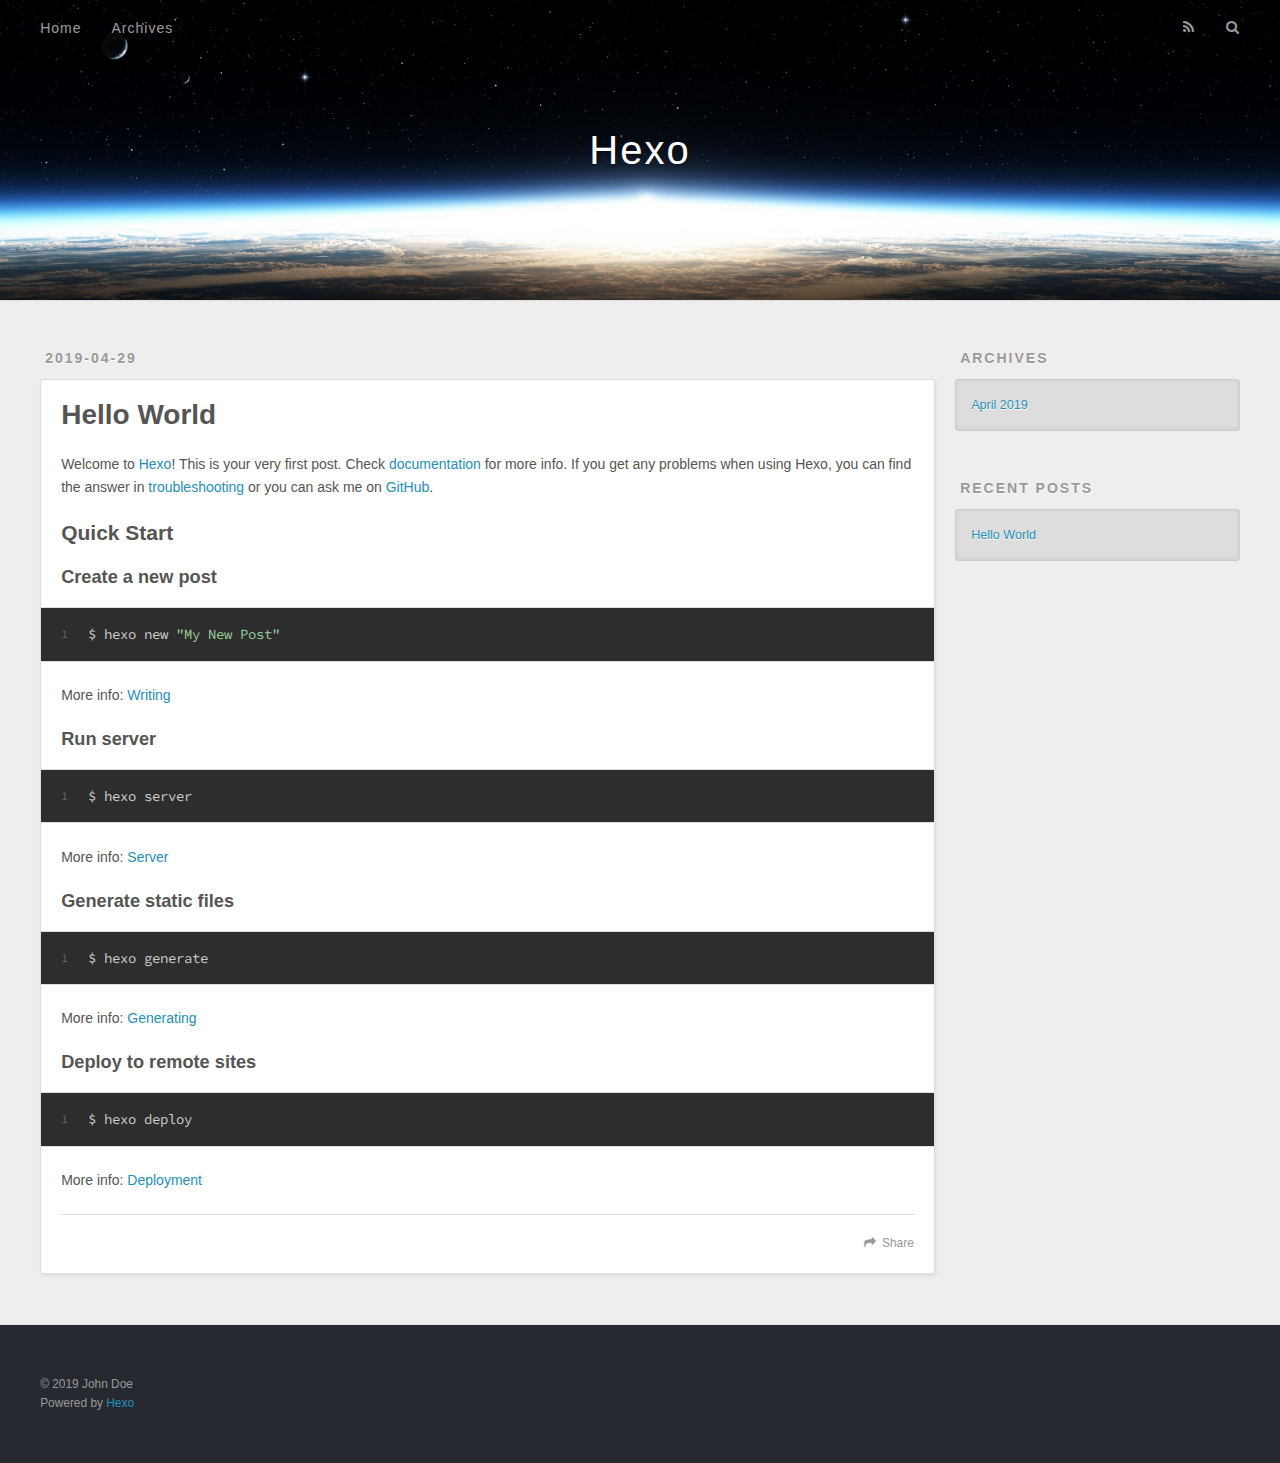
==== index.html @ e4d5f2c5 "Site updated: 2019-04-29 06:24:36" ====
<!DOCTYPE html>
<html>
<head><meta name="generator" content="Hexo 3.8.0">
  <meta charset="utf-8">
  

  
  <title>Hexo</title>
  <meta name="viewport" content="width=device-width, initial-scale=1, maximum-scale=1">
  <meta property="og:type" content="website">
<meta property="og:title" content="Hexo">
<meta property="og:url" content="http://yoursite.com/index.html">
<meta property="og:site_name" content="Hexo">
<meta property="og:locale" content="default">
<meta name="twitter:card" content="summary">
<meta name="twitter:title" content="Hexo">
  
    <link rel="alternate" href="/atom.xml" title="Hexo" type="application/atom+xml">
  
  
    <link rel="icon" href="/favicon.png">
  
  
    <link href="//fonts.googleapis.com/css?family=Source+Code+Pro" rel="stylesheet" type="text/css">
  
  <link rel="stylesheet" href="/css/style.css">
</head>
</html>
<body>
  <div id="container">
    <div id="wrap">
      <header id="header">
  <div id="banner"></div>
  <div id="header-outer" class="outer">
    <div id="header-title" class="inner">
      <h1 id="logo-wrap">
        <a href="/" id="logo">Hexo</a>
      </h1>
      
    </div>
    <div id="header-inner" class="inner">
      <nav id="main-nav">
        <a id="main-nav-toggle" class="nav-icon"></a>
        
          <a class="main-nav-link" href="/">Home</a>
        
          <a class="main-nav-link" href="/archives">Archives</a>
        
      </nav>
      <nav id="sub-nav">
        
          <a id="nav-rss-link" class="nav-icon" href="/atom.xml" title="RSS Feed"></a>
        
        <a id="nav-search-btn" class="nav-icon" title="Search"></a>
      </nav>
      <div id="search-form-wrap">
        <form action="//google.com/search" method="get" accept-charset="UTF-8" class="search-form"><input type="search" name="q" class="search-form-input" placeholder="Search"><button type="submit" class="search-form-submit">&#xF002;</button><input type="hidden" name="sitesearch" value="http://yoursite.com"></form>
      </div>
    </div>
  </div>
</header>
      <div class="outer">
        <section id="main">
  
    <article id="post-hello-world" class="article article-type-post" itemscope itemprop="blogPost">
  <div class="article-meta">
    <a href="/2019/04/29/hello-world/" class="article-date">
  <time datetime="2019-04-29T13:11:48.421Z" itemprop="datePublished">2019-04-29</time>
</a>
    
  </div>
  <div class="article-inner">
    
    
      <header class="article-header">
        
  
    <h1 itemprop="name">
      <a class="article-title" href="/2019/04/29/hello-world/">Hello World</a>
    </h1>
  

      </header>
    
    <div class="article-entry" itemprop="articleBody">
      
        <p>Welcome to <a href="https://hexo.io/" target="_blank" rel="noopener">Hexo</a>! This is your very first post. Check <a href="https://hexo.io/docs/" target="_blank" rel="noopener">documentation</a> for more info. If you get any problems when using Hexo, you can find the answer in <a href="https://hexo.io/docs/troubleshooting.html" target="_blank" rel="noopener">troubleshooting</a> or you can ask me on <a href="https://github.com/hexojs/hexo/issues" target="_blank" rel="noopener">GitHub</a>.</p>
<h2 id="Quick-Start"><a href="#Quick-Start" class="headerlink" title="Quick Start"></a>Quick Start</h2><h3 id="Create-a-new-post"><a href="#Create-a-new-post" class="headerlink" title="Create a new post"></a>Create a new post</h3><figure class="highlight bash"><table><tr><td class="gutter"><pre><span class="line">1</span><br></pre></td><td class="code"><pre><span class="line">$ hexo new <span class="string">"My New Post"</span></span><br></pre></td></tr></table></figure>
<p>More info: <a href="https://hexo.io/docs/writing.html" target="_blank" rel="noopener">Writing</a></p>
<h3 id="Run-server"><a href="#Run-server" class="headerlink" title="Run server"></a>Run server</h3><figure class="highlight bash"><table><tr><td class="gutter"><pre><span class="line">1</span><br></pre></td><td class="code"><pre><span class="line">$ hexo server</span><br></pre></td></tr></table></figure>
<p>More info: <a href="https://hexo.io/docs/server.html" target="_blank" rel="noopener">Server</a></p>
<h3 id="Generate-static-files"><a href="#Generate-static-files" class="headerlink" title="Generate static files"></a>Generate static files</h3><figure class="highlight bash"><table><tr><td class="gutter"><pre><span class="line">1</span><br></pre></td><td class="code"><pre><span class="line">$ hexo generate</span><br></pre></td></tr></table></figure>
<p>More info: <a href="https://hexo.io/docs/generating.html" target="_blank" rel="noopener">Generating</a></p>
<h3 id="Deploy-to-remote-sites"><a href="#Deploy-to-remote-sites" class="headerlink" title="Deploy to remote sites"></a>Deploy to remote sites</h3><figure class="highlight bash"><table><tr><td class="gutter"><pre><span class="line">1</span><br></pre></td><td class="code"><pre><span class="line">$ hexo deploy</span><br></pre></td></tr></table></figure>
<p>More info: <a href="https://hexo.io/docs/deployment.html" target="_blank" rel="noopener">Deployment</a></p>

      
    </div>
    <footer class="article-footer">
      <a data-url="http://yoursite.com/2019/04/29/hello-world/" data-id="cjv2dyvcm0000v7jxuc2cwscm" class="article-share-link">Share</a>
      
      
    </footer>
  </div>
  
</article>


  


</section>
        
          <aside id="sidebar">
  
    

  
    

  
    
  
    
  <div class="widget-wrap">
    <h3 class="widget-title">Archives</h3>
    <div class="widget">
      <ul class="archive-list"><li class="archive-list-item"><a class="archive-list-link" href="/archives/2019/04/">April 2019</a></li></ul>
    </div>
  </div>


  
    
  <div class="widget-wrap">
    <h3 class="widget-title">Recent Posts</h3>
    <div class="widget">
      <ul>
        
          <li>
            <a href="/2019/04/29/hello-world/">Hello World</a>
          </li>
        
      </ul>
    </div>
  </div>

  
</aside>
        
      </div>
      <footer id="footer">
  
  <div class="outer">
    <div id="footer-info" class="inner">
      &copy; 2019 John Doe<br>
      Powered by <a href="http://hexo.io/" target="_blank">Hexo</a>
    </div>
  </div>
</footer>
    </div>
    <nav id="mobile-nav">
  
    <a href="/" class="mobile-nav-link">Home</a>
  
    <a href="/archives" class="mobile-nav-link">Archives</a>
  
</nav>
    

<script src="//ajax.googleapis.com/ajax/libs/jquery/2.0.3/jquery.min.js"></script>


  <link rel="stylesheet" href="/fancybox/jquery.fancybox.css">
  <script src="/fancybox/jquery.fancybox.pack.js"></script>


<script src="/js/script.js"></script>



  </div>
</body>
</html>
---- css/style.css ----
body {
  width: 100%;
}
body:before,
body:after {
  content: "";
  display: table;
}
body:after {
  clear: both;
}
html,
body,
div,
span,
applet,
object,
iframe,
h1,
h2,
h3,
h4,
h5,
h6,
p,
blockquote,
pre,
a,
abbr,
acronym,
address,
big,
cite,
code,
del,
dfn,
em,
img,
ins,
kbd,
q,
s,
samp,
small,
strike,
strong,
sub,
sup,
tt,
var,
dl,
dt,
dd,
ol,
ul,
li,
fieldset,
form,
label,
legend,
table,
caption,
tbody,
tfoot,
thead,
tr,
th,
td {
  margin: 0;
  padding: 0;
  border: 0;
  outline: 0;
  font-weight: inherit;
  font-style: inherit;
  font-family: inherit;
  font-size: 100%;
  vertical-align: baseline;
}
body {
  line-height: 1;
  color: #000;
  background: #fff;
}
ol,
ul {
  list-style: none;
}
table {
  border-collapse: separate;
  border-spacing: 0;
  vertical-align: middle;
}
caption,
th,
td {
  text-align: left;
  font-weight: normal;
  vertical-align: middle;
}
a img {
  border: none;
}
input,
button {
  margin: 0;
  padding: 0;
}
input::-moz-focus-inner,
button::-moz-focus-inner {
  border: 0;
  padding: 0;
}
@font-face {
  font-family: FontAwesome;
  font-style: normal;
  font-weight: normal;
  src: url("fonts/fontawesome-webfont.eot?v=#4.0.3");
  src: url("fonts/fontawesome-webfont.eot?#iefix&v=#4.0.3") format("embedded-opentype"), url("fonts/fontawesome-webfont.woff?v=#4.0.3") format("woff"), url("fonts/fontawesome-webfont.ttf?v=#4.0.3") format("truetype"), url("fonts/fontawesome-webfont.svg#fontawesomeregular?v=#4.0.3") format("svg");
}
html,
body,
#container {
  height: 100%;
}
body {
  background: #eee;
  font: 14px -apple-system, BlinkMacSystemFont, "Segoe UI", "Roboto", "Oxygen", "Ubuntu", "Cantarell", "Fira Sans", "Droid Sans", "Helvetica Neue", sans-serif;
  -webkit-text-size-adjust: 100%;
}
.outer {
  max-width: 1220px;
  margin: 0 auto;
  padding: 0 20px;
}
.outer:before,
.outer:after {
  content: "";
  display: table;
}
.outer:after {
  clear: both;
}
.inner {
  display: inline;
  float: left;
  width: 98.33333333333333%;
  margin: 0 0.833333333333333%;
}
.left,
.alignleft {
  float: left;
}
.right,
.alignright {
  float: right;
}
.clear {
  clear: both;
}
#container {
  position: relative;
}
.mobile-nav-on {
  overflow: hidden;
}
#wrap {
  height: 100%;
  width: 100%;
  position: absolute;
  top: 0;
  left: 0;
  -webkit-transition: 0.2s ease-out;
  -moz-transition: 0.2s ease-out;
  -ms-transition: 0.2s ease-out;
  transition: 0.2s ease-out;
  z-index: 1;
  background: #eee;
}
.mobile-nav-on #wrap {
  left: 280px;
}
@media screen and (min-width: 768px) {
  #main {
    display: inline;
    float: left;
    width: 73.33333333333333%;
    margin: 0 0.833333333333333%;
  }
}
.article-date,
.article-category-link,
.archive-year,
.widget-title {
  text-decoration: none;
  text-transform: uppercase;
  letter-spacing: 2px;
  color: #999;
  margin-bottom: 1em;
  margin-left: 5px;
  line-height: 1em;
  text-shadow: 0 1px #fff;
  font-weight: bold;
}
.article-inner,
.archive-article-inner {
  background: #fff;
  -webkit-box-shadow: 1px 2px 3px #ddd;
  box-shadow: 1px 2px 3px #ddd;
  border: 1px solid #ddd;
  border-radius: 3px;
}
.article-entry h1,
.widget h1 {
  font-size: 2em;
}
.article-entry h2,
.widget h2 {
  font-size: 1.5em;
}
.article-entry h3,
.widget h3 {
  font-size: 1.3em;
}
.article-entry h4,
.widget h4 {
  font-size: 1.2em;
}
.article-entry h5,
.widget h5 {
  font-size: 1em;
}
.article-entry h6,
.widget h6 {
  font-size: 1em;
  color: #999;
}
.article-entry hr,
.widget hr {
  border: 1px dashed #ddd;
}
.article-entry strong,
.widget strong {
  font-weight: bold;
}
.article-entry em,
.widget em,
.article-entry cite,
.widget cite {
  font-style: italic;
}
.article-entry sup,
.widget sup,
.article-entry sub,
.widget sub {
  font-size: 0.75em;
  line-height: 0;
  position: relative;
  vertical-align: baseline;
}
.article-entry sup,
.widget sup {
  top: -0.5em;
}
.article-entry sub,
.widget sub {
  bottom: -0.2em;
}
.article-entry small,
.widget small {
  font-size: 0.85em;
}
.article-entry acronym,
.widget acronym,
.article-entry abbr,
.widget abbr {
  border-bottom: 1px dotted;
}
.article-entry ul,
.widget ul,
.article-entry ol,
.widget ol,
.article-entry dl,
.widget dl {
  margin: 0 20px;
  line-height: 1.6em;
}
.article-entry ul ul,
.widget ul ul,
.article-entry ol ul,
.widget ol ul,
.article-entry ul ol,
.widget ul ol,
.article-entry ol ol,
.widget ol ol {
  margin-top: 0;
  margin-bottom: 0;
}
.article-entry ul,
.widget ul {
  list-style: disc;
}
.article-entry ol,
.widget ol {
  list-style: decimal;
}
.article-entry dt,
.widget dt {
  font-weight: bold;
}
#header {
  height: 300px;
  position: relative;
  border-bottom: 1px solid #ddd;
}
#header:before,
#header:after {
  content: "";
  position: absolute;
  left: 0;
  right: 0;
  height: 40px;
}
#header:before {
  top: 0;
  background: -webkit-linear-gradient(rgba(0,0,0,0.2), transparent);
  background: -moz-linear-gradient(rgba(0,0,0,0.2), transparent);
  background: -ms-linear-gradient(rgba(0,0,0,0.2), transparent);
  background: linear-gradient(rgba(0,0,0,0.2), transparent);
}
#header:after {
  bottom: 0;
  background: -webkit-linear-gradient(transparent, rgba(0,0,0,0.2));
  background: -moz-linear-gradient(transparent, rgba(0,0,0,0.2));
  background: -ms-linear-gradient(transparent, rgba(0,0,0,0.2));
  background: linear-gradient(transparent, rgba(0,0,0,0.2));
}
#header-outer {
  height: 100%;
  position: relative;
}
#header-inner {
  position: relative;
  overflow: hidden;
}
#banner {
  position: absolute;
  top: 0;
  left: 0;
  width: 100%;
  height: 100%;
  background: url("images/banner.jpg") center #000;
  -webkit-background-size: cover;
  -moz-background-size: cover;
  background-size: cover;
  z-index: -1;
}
#header-title {
  text-align: center;
  height: 40px;
  position: absolute;
  top: 50%;
  left: 0;
  margin-top: -20px;
}
#logo,
#subtitle {
  text-decoration: none;
  color: #fff;
  font-weight: 300;
  text-shadow: 0 1px 4px rgba(0,0,0,0.3);
}
#logo {
  font-size: 40px;
  line-height: 40px;
  letter-spacing: 2px;
}
#subtitle {
  font-size: 16px;
  line-height: 16px;
  letter-spacing: 1px;
}
#subtitle-wrap {
  margin-top: 16px;
}
#main-nav {
  float: left;
  margin-left: -15px;
}
.nav-icon,
.main-nav-link {
  float: left;
  color: #fff;
  opacity: 0.6;
  text-decoration: none;
  text-shadow: 0 1px rgba(0,0,0,0.2);
  -webkit-transition: opacity 0.2s;
  -moz-transition: opacity 0.2s;
  -ms-transition: opacity 0.2s;
  transition: opacity 0.2s;
  display: block;
  padding: 20px 15px;
}
.nav-icon:hover,
.main-nav-link:hover {
  opacity: 1;
}
.nav-icon {
  font-family: FontAwesome;
  text-align: center;
  font-size: 14px;
  width: 14px;
  height: 14px;
  padding: 20px 15px;
  position: relative;
  cursor: pointer;
}
.main-nav-link {
  font-weight: 300;
  letter-spacing: 1px;
}
@media screen and (max-width: 479px) {
  .main-nav-link {
    display: none;
  }
}
#main-nav-toggle {
  display: none;
}
#main-nav-toggle:before {
  content: "\f0c9";
}
@media screen and (max-width: 479px) {
  #main-nav-toggle {
    display: block;
  }
}
#sub-nav {
  float: right;
  margin-right: -15px;
}
#nav-rss-link:before {
  content: "\f09e";
}
#nav-search-btn:before {
  content: "\f002";
}
#search-form-wrap {
  position: absolute;
  top: 15px;
  width: 150px;
  height: 30px;
  right: -150px;
  opacity: 0;
  -webkit-transition: 0.2s ease-out;
  -moz-transition: 0.2s ease-out;
  -ms-transition: 0.2s ease-out;
  transition: 0.2s ease-out;
}
#search-form-wrap.on {
  opacity: 1;
  right: 0;
}
@media screen and (max-width: 479px) {
  #search-form-wrap {
    width: 100%;
    right: -100%;
  }
}
.search-form {
  position: absolute;
  top: 0;
  left: 0;
  right: 0;
  background: #fff;
  padding: 5px 15px;
  border-radius: 15px;
  -webkit-box-shadow: 0 0 10px rgba(0,0,0,0.3);
  box-shadow: 0 0 10px rgba(0,0,0,0.3);
}
.search-form-input {
  border: none;
  background: none;
  color: #555;
  width: 100%;
  font: 13px -apple-system, BlinkMacSystemFont, "Segoe UI", "Roboto", "Oxygen", "Ubuntu", "Cantarell", "Fira Sans", "Droid Sans", "Helvetica Neue", sans-serif;
  outline: none;
}
.search-form-input::-webkit-search-results-decoration,
.search-form-input::-webkit-search-cancel-button {
  -webkit-appearance: none;
}
.search-form-submit {
  position: absolute;
  top: 50%;
  right: 10px;
  margin-top: -7px;
  font: 13px FontAwesome;
  border: none;
  background: none;
  color: #bbb;
  cursor: pointer;
}
.search-form-submit:hover,
.search-form-submit:focus {
  color: #777;
}
.article {
  margin: 50px 0;
}
.article-inner {
  overflow: hidden;
}
.article-meta:before,
.article-meta:after {
  content: "";
  display: table;
}
.article-meta:after {
  clear: both;
}
.article-date {
  float: left;
}
.article-category {
  float: left;
  line-height: 1em;
  color: #ccc;
  text-shadow: 0 1px #fff;
  margin-left: 8px;
}
.article-category:before {
  content: "\2022";
}
.article-category-link {
  margin: 0 12px 1em;
}
.article-header {
  padding: 20px 20px 0;
}
.article-title {
  text-decoration: none;
  font-size: 2em;
  font-weight: bold;
  color: #555;
  line-height: 1.1em;
  -webkit-transition: color 0.2s;
  -moz-transition: color 0.2s;
  -ms-transition: color 0.2s;
  transition: color 0.2s;
}
a.article-title:hover {
  color: #258fb8;
}
.article-entry {
  color: #555;
  padding: 0 20px;
}
.article-entry:before,
.article-entry:after {
  content: "";
  display: table;
}
.article-entry:after {
  clear: both;
}
.article-entry p,
.article-entry table {
  line-height: 1.6em;
  margin: 1.6em 0;
}
.article-entry h1,
.article-entry h2,
.article-entry h3,
.article-entry h4,
.article-entry h5,
.article-entry h6 {
  font-weight: bold;
}
.article-entry h1,
.article-entry h2,
.article-entry h3,
.article-entry h4,
.article-entry h5,
.article-entry h6 {
  line-height: 1.1em;
  margin: 1.1em 0;
}
.article-entry a {
  color: #258fb8;
  text-decoration: none;
}
.article-entry a:hover {
  text-decoration: underline;
}
.article-entry ul,
.article-entry ol,
.article-entry dl {
  margin-top: 1.6em;
  margin-bottom: 1.6em;
}
.article-entry img,
.article-entry video {
  max-width: 100%;
  height: auto;
  display: block;
  margin: auto;
}
.article-entry iframe {
  border: none;
}
.article-entry table {
  width: 100%;
  border-collapse: collapse;
  border-spacing: 0;
}
.article-entry th {
  font-weight: bold;
  border-bottom: 3px solid #ddd;
  padding-bottom: 0.5em;
}
.article-entry td {
  border-bottom: 1px solid #ddd;
  padding: 10px 0;
}
.article-entry blockquote {
  font-family: Georgia, "Times New Roman", serif;
  font-size: 1.4em;
  margin: 1.6em 20px;
  text-align: center;
}
.article-entry blockquote footer {
  font-size: 14px;
  margin: 1.6em 0;
  font-family: -apple-system, BlinkMacSystemFont, "Segoe UI", "Roboto", "Oxygen", "Ubuntu", "Cantarell", "Fira Sans", "Droid Sans", "Helvetica Neue", sans-serif;
}
.article-entry blockquote footer cite:before {
  content: "—";
  padding: 0 0.5em;
}
.article-entry .pullquote {
  text-align: left;
  width: 45%;
  margin: 0;
}
.article-entry .pullquote.left {
  margin-left: 0.5em;
  margin-right: 1em;
}
.article-entry .pullquote.right {
  margin-right: 0.5em;
  margin-left: 1em;
}
.article-entry .caption {
  color: #999;
  display: block;
  font-size: 0.9em;
  margin-top: 0.5em;
  position: relative;
  text-align: center;
}
.article-entry .video-container {
  position: relative;
  padding-top: 56.25%;
  height: 0;
  overflow: hidden;
}
.article-entry .video-container iframe,
.article-entry .video-container object,
.article-entry .video-container embed {
  position: absolute;
  top: 0;
  left: 0;
  width: 100%;
  height: 100%;
  margin-top: 0;
}
.article-more-link a {
  display: inline-block;
  line-height: 1em;
  padding: 6px 15px;
  border-radius: 15px;
  background: #eee;
  color: #999;
  text-shadow: 0 1px #fff;
  text-decoration: none;
}
.article-more-link a:hover {
  background: #258fb8;
  color: #fff;
  text-decoration: none;
  text-shadow: 0 1px #1e7293;
}
.article-footer {
  font-size: 0.85em;
  line-height: 1.6em;
  border-top: 1px solid #ddd;
  padding-top: 1.6em;
  margin: 0 20px 20px;
}
.article-footer:before,
.article-footer:after {
  content: "";
  display: table;
}
.article-footer:after {
  clear: both;
}
.article-footer a {
  color: #999;
  text-decoration: none;
}
.article-footer a:hover {
  color: #555;
}
.article-tag-list-item {
  float: left;
  margin-right: 10px;
}
.article-tag-list-link:before {
  content: "#";
}
.article-comment-link {
  float: right;
}
.article-comment-link:before {
  content: "\f075";
  font-family: FontAwesome;
  padding-right: 8px;
}
.article-share-link {
  cursor: pointer;
  float: right;
  margin-left: 20px;
}
.article-share-link:before {
  content: "\f064";
  font-family: FontAwesome;
  padding-right: 6px;
}
#article-nav {
  position: relative;
}
#article-nav:before,
#article-nav:after {
  content: "";
  display: table;
}
#article-nav:after {
  clear: both;
}
@media screen and (min-width: 768px) {
  #article-nav {
    margin: 50px 0;
  }
  #article-nav:before {
    width: 8px;
    height: 8px;
    position: absolute;
    top: 50%;
    left: 50%;
    margin-top: -4px;
    margin-left: -4px;
    content: "";
    border-radius: 50%;
    background: #ddd;
    -webkit-box-shadow: 0 1px 2px #fff;
    box-shadow: 0 1px 2px #fff;
  }
}
.article-nav-link-wrap {
  text-decoration: none;
  text-shadow: 0 1px #fff;
  color: #999;
  -webkit-box-sizing: border-box;
  -moz-box-sizing: border-box;
  box-sizing: border-box;
  margin-top: 50px;
  text-align: center;
  display: block;
}
.article-nav-link-wrap:hover {
  color: #555;
}
@media screen and (min-width: 768px) {
  .article-nav-link-wrap {
    width: 50%;
    margin-top: 0;
  }
}
@media screen and (min-width: 768px) {
  #article-nav-newer {
    float: left;
    text-align: right;
    padding-right: 20px;
  }
}
@media screen and (min-width: 768px) {
  #article-nav-older {
    float: right;
    text-align: left;
    padding-left: 20px;
  }
}
.article-nav-caption {
  text-transform: uppercase;
  letter-spacing: 2px;
  color: #ddd;
  line-height: 1em;
  font-weight: bold;
}
#article-nav-newer .article-nav-caption {
  margin-right: -2px;
}
.article-nav-title {
  font-size: 0.85em;
  line-height: 1.6em;
  margin-top: 0.5em;
}
.article-share-box {
  position: absolute;
  display: none;
  background: #fff;
  -webkit-box-shadow: 1px 2px 10px rgba(0,0,0,0.2);
  box-shadow: 1px 2px 10px rgba(0,0,0,0.2);
  border-radius: 3px;
  margin-left: -145px;
  overflow: hidden;
  z-index: 1;
}
.article-share-box.on {
  display: block;
}
.article-share-input {
  width: 100%;
  background: none;
  -webkit-box-sizing: border-box;
  -moz-box-sizing: border-box;
  box-sizing: border-box;
  font: 14px -apple-system, BlinkMacSystemFont, "Segoe UI", "Roboto", "Oxygen", "Ubuntu", "Cantarell", "Fira Sans", "Droid Sans", "Helvetica Neue", sans-serif;
  padding: 0 15px;
  color: #555;
  outline: none;
  border: 1px solid #ddd;
  border-radius: 3px 3px 0 0;
  height: 36px;
  line-height: 36px;
}
.article-share-links {
  background: #eee;
}
.article-share-links:before,
.article-share-links:after {
  content: "";
  display: table;
}
.article-share-links:after {
  clear: both;
}
.article-share-twitter,
.article-share-facebook,
.article-share-pinterest,
.article-share-google {
  width: 50px;
  height: 36px;
  display: block;
  float: left;
  position: relative;
  color: #999;
  text-shadow: 0 1px #fff;
}
.article-share-twitter:before,
.article-share-facebook:before,
.article-share-pinterest:before,
.article-share-google:before {
  font-size: 20px;
  font-family: FontAwesome;
  width: 20px;
  height: 20px;
  position: absolute;
  top: 50%;
  left: 50%;
  margin-top: -10px;
  margin-left: -10px;
  text-align: center;
}
.article-share-twitter:hover,
.article-share-facebook:hover,
.article-share-pinterest:hover,
.article-share-google:hover {
  color: #fff;
}
.article-share-twitter:before {
  content: "\f099";
}
.article-share-twitter:hover {
  background: #00aced;
  text-shadow: 0 1px #008abe;
}
.article-share-facebook:before {
  content: "\f09a";
}
.article-share-facebook:hover {
  background: #3b5998;
  text-shadow: 0 1px #2f477a;
}
.article-share-pinterest:before {
  content: "\f0d2";
}
.article-share-pinterest:hover {
  background: #cb2027;
  text-shadow: 0 1px #a21a1f;
}
.article-share-google:before {
  content: "\f0d5";
}
.article-share-google:hover {
  background: #dd4b39;
  text-shadow: 0 1px #be3221;
}
.article-gallery {
  background: #000;
  position: relative;
}
.article-gallery-photos {
  position: relative;
  overflow: hidden;
}
.article-gallery-img {
  display: none;
  max-width: 100%;
}
.article-gallery-img:first-child {
  display: block;
}
.article-gallery-img.loaded {
  position: absolute;
  display: block;
}
.article-gallery-img img {
  display: block;
  max-width: 100%;
  margin: 0 auto;
}
#comments {
  background: #fff;
  -webkit-box-shadow: 1px 2px 3px #ddd;
  box-shadow: 1px 2px 3px #ddd;
  padding: 20px;
  border: 1px solid #ddd;
  border-radius: 3px;
  margin: 50px 0;
}
#comments a {
  color: #258fb8;
}
.archives-wrap {
  margin: 50px 0;
}
.archives:before,
.archives:after {
  content: "";
  display: table;
}
.archives:after {
  clear: both;
}
.archive-year-wrap {
  margin-bottom: 1em;
}
.archives {
  -webkit-column-gap: 10px;
  -moz-column-gap: 10px;
  column-gap: 10px;
}
@media screen and (min-width: 480px) and (max-width: 767px) {
  .archives {
    -webkit-column-count: 2;
    -moz-column-count: 2;
    column-count: 2;
  }
}
@media screen and (min-width: 768px) {
  .archives {
    -webkit-column-count: 3;
    -moz-column-count: 3;
    column-count: 3;
  }
}
.archive-article {
  -webkit-column-break-inside: avoid;
  page-break-inside: avoid;
  overflow: hidden;
  break-inside: avoid-column;
}
.archive-article-inner {
  padding: 10px;
  margin-bottom: 15px;
}
.archive-article-title {
  text-decoration: none;
  font-weight: bold;
  color: #555;
  -webkit-transition: color 0.2s;
  -moz-transition: color 0.2s;
  -ms-transition: color 0.2s;
  transition: color 0.2s;
  line-height: 1.6em;
}
.archive-article-title:hover {
  color: #258fb8;
}
.archive-article-footer {
  margin-top: 1em;
}
.archive-article-date {
  color: #999;
  text-decoration: none;
  font-size: 0.85em;
  line-height: 1em;
  margin-bottom: 0.5em;
  display: block;
}
#page-nav {
  margin: 50px auto;
  background: #fff;
  -webkit-box-shadow: 1px 2px 3px #ddd;
  box-shadow: 1px 2px 3px #ddd;
  border: 1px solid #ddd;
  border-radius: 3px;
  text-align: center;
  color: #999;
  overflow: hidden;
}
#page-nav:before,
#page-nav:after {
  content: "";
  display: table;
}
#page-nav:after {
  clear: both;
}
#page-nav a,
#page-nav span {
  padding: 10px 20px;
  line-height: 1;
  height: 2ex;
}
#page-nav a {
  color: #999;
  text-decoration: none;
}
#page-nav a:hover {
  background: #999;
  color: #fff;
}
#page-nav .prev {
  float: left;
}
#page-nav .next {
  float: right;
}
#page-nav .page-number {
  display: inline-block;
}
@media screen and (max-width: 479px) {
  #page-nav .page-number {
    display: none;
  }
}
#page-nav .current {
  color: #555;
  font-weight: bold;
}
#page-nav .space {
  color: #ddd;
}
#footer {
  background: #262a30;
  padding: 50px 0;
  border-top: 1px solid #ddd;
  color: #999;
}
#footer a {
  color: #258fb8;
  text-decoration: none;
}
#footer a:hover {
  text-decoration: underline;
}
#footer-info {
  line-height: 1.6em;
  font-size: 0.85em;
}
.article-entry pre,
.article-entry .highlight {
  background: #2d2d2d;
  margin: 0 -20px;
  padding: 15px 20px;
  border-style: solid;
  border-color: #ddd;
  border-width: 1px 0;
  overflow: auto;
  color: #ccc;
  line-height: 22.400000000000002px;
}
.article-entry .highlight .gutter pre,
.article-entry .gist .gist-file .gist-data .line-numbers {
  color: #666;
  font-size: 0.85em;
}
.article-entry pre,
.article-entry code {
  font-family: "Source Code Pro", Consolas, Monaco, Menlo, Consolas, monospace;
}
.article-entry code {
  background: #eee;
  text-shadow: 0 1px #fff;
  padding: 0 0.3em;
}
.article-entry pre code {
  background: none;
  text-shadow: none;
  padding: 0;
}
.article-entry .highlight pre {
  border: none;
  margin: 0;
  padding: 0;
}
.article-entry .highlight table {
  margin: 0;
  width: auto;
}
.article-entry .highlight td {
  border: none;
  padding: 0;
}
.article-entry .highlight figcaption {
  font-size: 0.85em;
  color: #999;
  line-height: 1em;
  margin-bottom: 1em;
}
.article-entry .highlight figcaption:before,
.article-entry .highlight figcaption:after {
  content: "";
  display: table;
}
.article-entry .highlight figcaption:after {
  clear: both;
}
.article-entry .highlight figcaption a {
  float: right;
}
.article-entry .highlight .gutter pre {
  text-align: right;
  padding-right: 20px;
}
.article-entry .highlight .line {
  height: 22.400000000000002px;
}
.article-entry .highlight .line.marked {
  background: #515151;
}
.article-entry .gist {
  margin: 0 -20px;
  border-style: solid;
  border-color: #ddd;
  border-width: 1px 0;
  background: #2d2d2d;
  padding: 15px 20px 15px 0;
}
.article-entry .gist .gist-file {
  border: none;
  font-family: "Source Code Pro", Consolas, Monaco, Menlo, Consolas, monospace;
  margin: 0;
}
.article-entry .gist .gist-file .gist-data {
  background: none;
  border: none;
}
.article-entry .gist .gist-file .gist-data .line-numbers {
  background: none;
  border: none;
  padding: 0 20px 0 0;
}
.article-entry .gist .gist-file .gist-data .line-data {
  padding: 0 !important;
}
.article-entry .gist .gist-file .highlight {
  margin: 0;
  padding: 0;
  border: none;
}
.article-entry .gist .gist-file .gist-meta {
  background: #2d2d2d;
  color: #999;
  font: 0.85em -apple-system, BlinkMacSystemFont, "Segoe UI", "Roboto", "Oxygen", "Ubuntu", "Cantarell", "Fira Sans", "Droid Sans", "Helvetica Neue", sans-serif;
  text-shadow: 0 0;
  padding: 0;
  margin-top: 1em;
  margin-left: 20px;
}
.article-entry .gist .gist-file .gist-meta a {
  color: #258fb8;
  font-weight: normal;
}
.article-entry .gist .gist-file .gist-meta a:hover {
  text-decoration: underline;
}
pre .comment,
pre .title {
  color: #999;
}
pre .variable,
pre .attribute,
pre .tag,
pre .regexp,
pre .ruby .constant,
pre .xml .tag .title,
pre .xml .pi,
pre .xml .doctype,
pre .html .doctype,
pre .css .id,
pre .css .class,
pre .css .pseudo {
  color: #f2777a;
}
pre .number,
pre .preprocessor,
pre .built_in,
pre .literal,
pre .params,
pre .constant {
  color: #f99157;
}
pre .class,
pre .ruby .class .title,
pre .css .rules .attribute {
  color: #9c9;
}
pre .string,
pre .value,
pre .inheritance,
pre .header,
pre .ruby .symbol,
pre .xml .cdata {
  color: #9c9;
}
pre .css .hexcolor {
  color: #6cc;
}
pre .function,
pre .python .decorator,
pre .python .title,
pre .ruby .function .title,
pre .ruby .title .keyword,
pre .perl .sub,
pre .javascript .title,
pre .coffeescript .title {
  color: #69c;
}
pre .keyword,
pre .javascript .function {
  color: #c9c;
}
@media screen and (max-width: 479px) {
  #mobile-nav {
    position: absolute;
    top: 0;
    left: 0;
    width: 280px;
    height: 100%;
    background: #191919;
    border-right: 1px solid #fff;
  }
}
@media screen and (max-width: 479px) {
  .mobile-nav-link {
    display: block;
    color: #999;
    text-decoration: none;
    padding: 15px 20px;
    font-weight: bold;
  }
  .mobile-nav-link:hover {
    color: #fff;
  }
}
@media screen and (min-width: 768px) {
  #sidebar {
    display: inline;
    float: left;
    width: 23.333333333333332%;
    margin: 0 0.833333333333333%;
  }
}
.widget-wrap {
  margin: 50px 0;
}
.widget {
  color: #777;
  text-shadow: 0 1px #fff;
  background: #ddd;
  -webkit-box-shadow: 0 -1px 4px #ccc inset;
  box-shadow: 0 -1px 4px #ccc inset;
  border: 1px solid #ccc;
  padding: 15px;
  border-radius: 3px;
}
.widget a {
  color: #258fb8;
  text-decoration: none;
}
.widget a:hover {
  text-decoration: underline;
}
.widget ul ul,
.widget ol ul,
.widget dl ul,
.widget ul ol,
.widget ol ol,
.widget dl ol,
.widget ul dl,
.widget ol dl,
.widget dl dl {
  margin-left: 15px;
  list-style: disc;
}
.widget {
  line-height: 1.6em;
  word-wrap: break-word;
  font-size: 0.9em;
}
.widget ul,
.widget ol {
  list-style: none;
  margin: 0;
}
.widget ul ul,
.widget ol ul,
.widget ul ol,
.widget ol ol {
  margin: 0 20px;
}
.widget ul ul,
.widget ol ul {
  list-style: disc;
}
.widget ul ol,
.widget ol ol {
  list-style: decimal;
}
.category-list-count,
.tag-list-count,
.archive-list-count {
  padding-left: 5px;
  color: #999;
  font-size: 0.85em;
}
.category-list-count:before,
.tag-list-count:before,
.archive-list-count:before {
  content: "(";
}
.category-list-count:after,
.tag-list-count:after,
.archive-list-count:after {
  content: ")";
}
.tagcloud a {
  margin-right: 5px;
  display: inline-block;
}
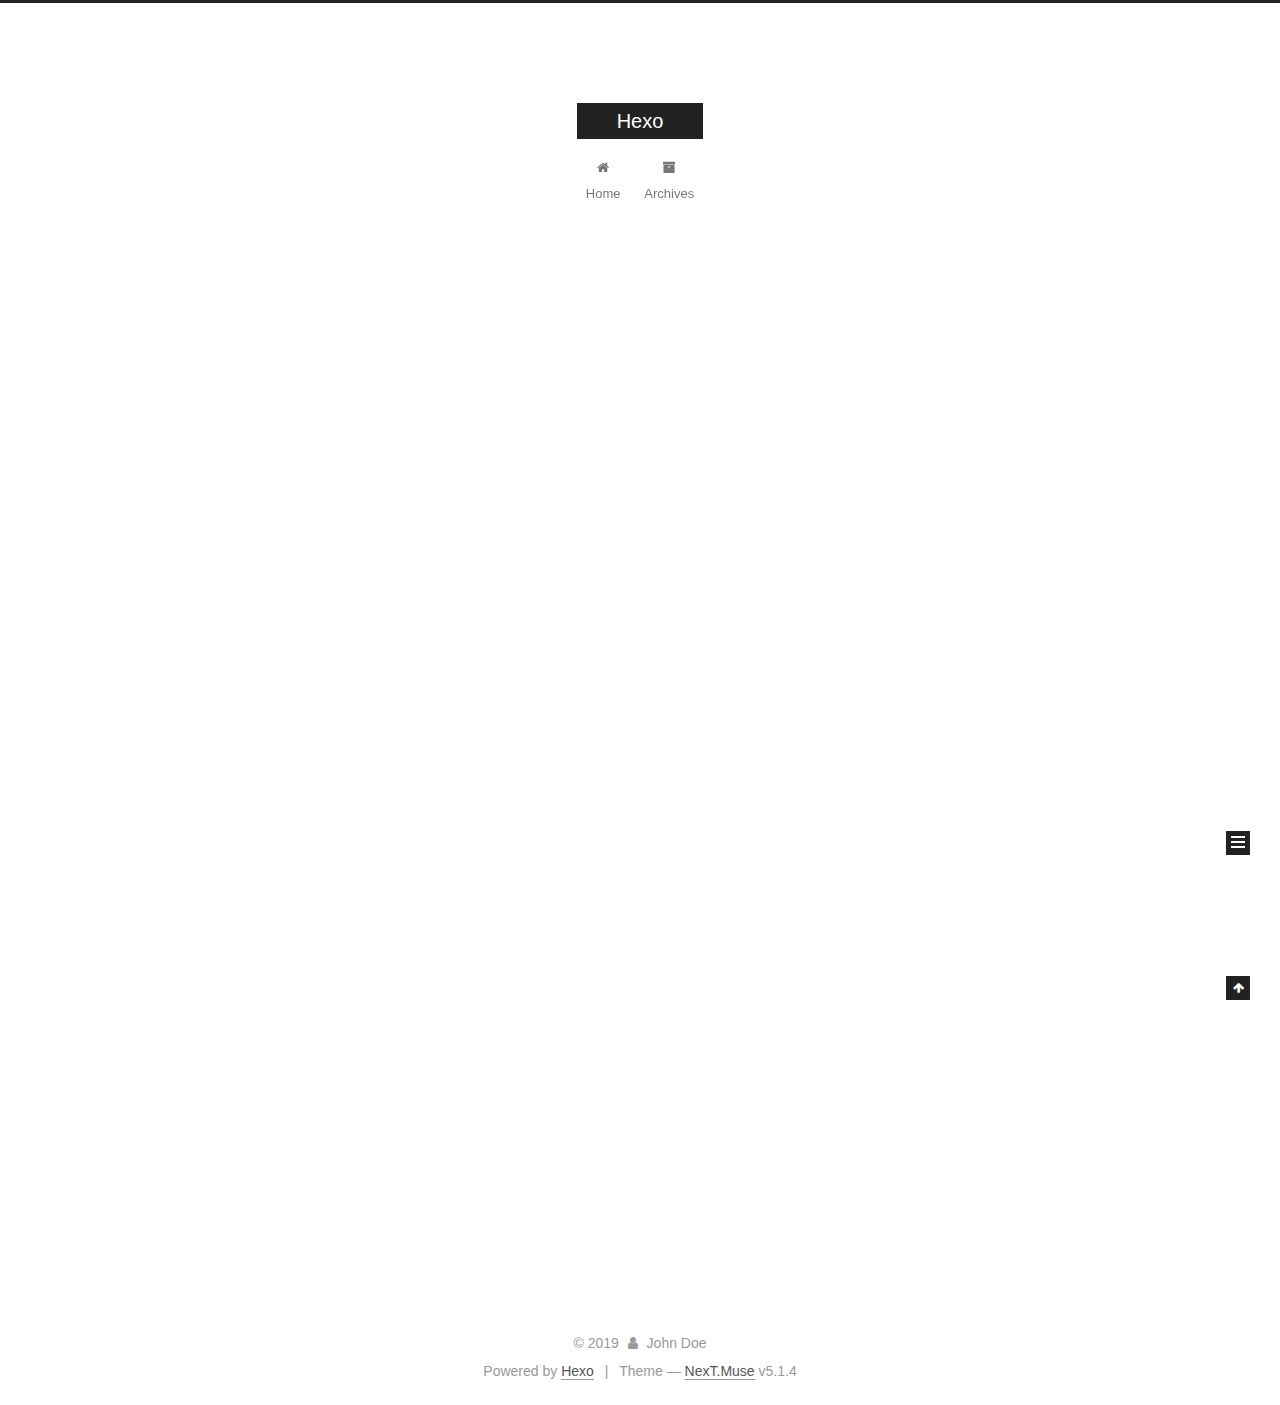
==== commit ae1ec14a: "Site updated: 2019-04-29 06:38:54" ====
--- a/index.html
+++ b/index.html
@@ -1,90 +1,306 @@
 <!DOCTYPE html>
-<html>
+
+
+
+  
+
+
+<html class="theme-next muse use-motion" lang>
 <head><meta name="generator" content="Hexo 3.8.0">
-  <meta charset="utf-8">
-  
-
-  
-  <title>Hexo</title>
-  <meta name="viewport" content="width=device-width, initial-scale=1, maximum-scale=1">
-  <meta property="og:type" content="website">
+  <meta charset="UTF-8">
+<meta http-equiv="X-UA-Compatible" content="IE=edge">
+<meta name="viewport" content="width=device-width, initial-scale=1, maximum-scale=1">
+<meta name="theme-color" content="#222">
+
+
+
+
+
+
+
+
+
+<meta http-equiv="Cache-Control" content="no-transform">
+<meta http-equiv="Cache-Control" content="no-siteapp">
+
+
+
+
+
+
+
+
+
+
+
+
+
+
+
+
+  
+  
+  <link href="/lib/fancybox/source/jquery.fancybox.css?v=2.1.5" rel="stylesheet" type="text/css">
+
+
+
+
+
+
+
+<link href="/lib/font-awesome/css/font-awesome.min.css?v=4.6.2" rel="stylesheet" type="text/css">
+
+<link href="/css/main.css?v=5.1.4" rel="stylesheet" type="text/css">
+
+
+  <link rel="apple-touch-icon" sizes="180x180" href="/images/apple-touch-icon-next.png?v=5.1.4">
+
+
+  <link rel="icon" type="image/png" sizes="32x32" href="/images/favicon-32x32-next.png?v=5.1.4">
+
+
+  <link rel="icon" type="image/png" sizes="16x16" href="/images/favicon-16x16-next.png?v=5.1.4">
+
+
+  <link rel="mask-icon" href="/images/logo.svg?v=5.1.4" color="#222">
+
+
+
+
+
+  <meta name="keywords" content="Hexo, NexT">
+
+
+
+
+
+
+
+
+
+
+<meta property="og:type" content="website">
 <meta property="og:title" content="Hexo">
 <meta property="og:url" content="http://yoursite.com/index.html">
 <meta property="og:site_name" content="Hexo">
 <meta property="og:locale" content="default">
 <meta name="twitter:card" content="summary">
 <meta name="twitter:title" content="Hexo">
-  
-    <link rel="alternate" href="/atom.xml" title="Hexo" type="application/atom+xml">
-  
-  
-    <link rel="icon" href="/favicon.png">
-  
-  
-    <link href="//fonts.googleapis.com/css?family=Source+Code+Pro" rel="stylesheet" type="text/css">
-  
-  <link rel="stylesheet" href="/css/style.css">
+
+
+
+<script type="text/javascript" id="hexo.configurations">
+  var NexT = window.NexT || {};
+  var CONFIG = {
+    root: '/',
+    scheme: 'Muse',
+    version: '5.1.4',
+    sidebar: {"position":"left","display":"post","offset":12,"b2t":false,"scrollpercent":false,"onmobile":false},
+    fancybox: true,
+    tabs: true,
+    motion: {"enable":true,"async":false,"transition":{"post_block":"fadeIn","post_header":"slideDownIn","post_body":"slideDownIn","coll_header":"slideLeftIn","sidebar":"slideUpIn"}},
+    duoshuo: {
+      userId: '0',
+      author: 'Author'
+    },
+    algolia: {
+      applicationID: '',
+      apiKey: '',
+      indexName: '',
+      hits: {"per_page":10},
+      labels: {"input_placeholder":"Search for Posts","hits_empty":"We didn't find any results for the search: ${query}","hits_stats":"${hits} results found in ${time} ms"}
+    }
+  };
+</script>
+
+
+
+  <link rel="canonical" href="http://yoursite.com/">
+
+
+
+
+
+  <title>Hexo</title>
+  
+
+
+
+
+
+
+
+
 </head>
-</html>
-<body>
-  <div id="container">
-    <div id="wrap">
-      <header id="header">
-  <div id="banner"></div>
-  <div id="header-outer" class="outer">
-    <div id="header-title" class="inner">
-      <h1 id="logo-wrap">
-        <a href="/" id="logo">Hexo</a>
-      </h1>
-      
+
+<body itemscope itemtype="http://schema.org/WebPage" lang="default">
+
+  
+  
+    
+  
+
+  <div class="container sidebar-position-left 
+  page-home">
+    <div class="headband"></div>
+
+    <header id="header" class="header" itemscope itemtype="http://schema.org/WPHeader">
+      <div class="header-inner"><div class="site-brand-wrapper">
+  <div class="site-meta ">
+    
+
+    <div class="custom-logo-site-title">
+      <a href="/" class="brand" rel="start">
+        <span class="logo-line-before"><i></i></span>
+        <span class="site-title">Hexo</span>
+        <span class="logo-line-after"><i></i></span>
+      </a>
     </div>
-    <div id="header-inner" class="inner">
-      <nav id="main-nav">
-        <a id="main-nav-toggle" class="nav-icon"></a>
-        
-          <a class="main-nav-link" href="/">Home</a>
-        
-          <a class="main-nav-link" href="/archives">Archives</a>
-        
-      </nav>
-      <nav id="sub-nav">
-        
-          <a id="nav-rss-link" class="nav-icon" href="/atom.xml" title="RSS Feed"></a>
-        
-        <a id="nav-search-btn" class="nav-icon" title="Search"></a>
-      </nav>
-      <div id="search-form-wrap">
-        <form action="//google.com/search" method="get" accept-charset="UTF-8" class="search-form"><input type="search" name="q" class="search-form-input" placeholder="Search"><button type="submit" class="search-form-submit">&#xF002;</button><input type="hidden" name="sitesearch" value="http://yoursite.com"></form>
-      </div>
-    </div>
+      
+        <p class="site-subtitle"></p>
+      
   </div>
-</header>
-      <div class="outer">
-        <section id="main">
-  
-    <article id="post-hello-world" class="article article-type-post" itemscope itemprop="blogPost">
-  <div class="article-meta">
-    <a href="/2019/04/29/hello-world/" class="article-date">
-  <time datetime="2019-04-29T13:11:48.421Z" itemprop="datePublished">2019-04-29</time>
-</a>
-    
+
+  <div class="site-nav-toggle">
+    <button>
+      <span class="btn-bar"></span>
+      <span class="btn-bar"></span>
+      <span class="btn-bar"></span>
+    </button>
   </div>
-  <div class="article-inner">
-    
-    
-      <header class="article-header">
-        
-  
-    <h1 itemprop="name">
-      <a class="article-title" href="/2019/04/29/hello-world/">Hello World</a>
-    </h1>
-  
-
+</div>
+
+<nav class="site-nav">
+  
+
+  
+    <ul id="menu" class="menu">
+      
+        
+        <li class="menu-item menu-item-home">
+          <a href="/" rel="section">
+            
+              <i class="menu-item-icon fa fa-fw fa-home"></i> <br>
+            
+            Home
+          </a>
+        </li>
+      
+        
+        <li class="menu-item menu-item-archives">
+          <a href="/archives/" rel="section">
+            
+              <i class="menu-item-icon fa fa-fw fa-archive"></i> <br>
+            
+            Archives
+          </a>
+        </li>
+      
+
+      
+    </ul>
+  
+
+  
+</nav>
+
+
+
+ </div>
+    </header>
+
+    <main id="main" class="main">
+      <div class="main-inner">
+        <div class="content-wrap">
+          <div id="content" class="content">
+            
+  <section id="posts" class="posts-expand">
+    
+      
+
+  
+
+  
+  
+  
+
+  <article class="post post-type-normal" itemscope itemtype="http://schema.org/Article">
+  
+  
+  
+  <div class="post-block">
+    <link itemprop="mainEntityOfPage" href="http://yoursite.com/2019/04/29/hello-world/">
+
+    <span hidden itemprop="author" itemscope itemtype="http://schema.org/Person">
+      <meta itemprop="name" content="John Doe">
+      <meta itemprop="description" content>
+      <meta itemprop="image" content="/images/avatar.gif">
+    </span>
+
+    <span hidden itemprop="publisher" itemscope itemtype="http://schema.org/Organization">
+      <meta itemprop="name" content="Hexo">
+    </span>
+
+    
+      <header class="post-header">
+
+        
+        
+          <h1 class="post-title" itemprop="name headline">
+                
+                <a class="post-title-link" href="/2019/04/29/hello-world/" itemprop="url">Hello World</a></h1>
+        
+
+        <div class="post-meta">
+          <span class="post-time">
+            
+              <span class="post-meta-item-icon">
+                <i class="fa fa-calendar-o"></i>
+              </span>
+              
+                <span class="post-meta-item-text">Posted on</span>
+              
+              <time title="Post created" itemprop="dateCreated datePublished" datetime="2019-04-29T06:11:48-07:00">
+                2019-04-29
+              </time>
+            
+
+            
+
+            
+          </span>
+
+          
+
+          
+            
+          
+
+          
+          
+
+          
+
+          
+
+          
+
+        </div>
       </header>
     
-    <div class="article-entry" itemprop="articleBody">
-      
-        <p>Welcome to <a href="https://hexo.io/" target="_blank" rel="noopener">Hexo</a>! This is your very first post. Check <a href="https://hexo.io/docs/" target="_blank" rel="noopener">documentation</a> for more info. If you get any problems when using Hexo, you can find the answer in <a href="https://hexo.io/docs/troubleshooting.html" target="_blank" rel="noopener">troubleshooting</a> or you can ask me on <a href="https://github.com/hexojs/hexo/issues" target="_blank" rel="noopener">GitHub</a>.</p>
+
+    
+    
+    
+    <div class="post-body" itemprop="articleBody">
+
+      
+      
+
+      
+        
+          
+            <p>Welcome to <a href="https://hexo.io/" target="_blank" rel="noopener">Hexo</a>! This is your very first post. Check <a href="https://hexo.io/docs/" target="_blank" rel="noopener">documentation</a> for more info. If you get any problems when using Hexo, you can find the answer in <a href="https://hexo.io/docs/troubleshooting.html" target="_blank" rel="noopener">troubleshooting</a> or you can ask me on <a href="https://github.com/hexojs/hexo/issues" target="_blank" rel="noopener">GitHub</a>.</p>
 <h2 id="Quick-Start"><a href="#Quick-Start" class="headerlink" title="Quick Start"></a>Quick Start</h2><h3 id="Create-a-new-post"><a href="#Create-a-new-post" class="headerlink" title="Create a new post"></a>Create a new post</h3><figure class="highlight bash"><table><tr><td class="gutter"><pre><span class="line">1</span><br></pre></td><td class="code"><pre><span class="line">$ hexo new <span class="string">"My New Post"</span></span><br></pre></td></tr></table></figure>
 <p>More info: <a href="https://hexo.io/docs/writing.html" target="_blank" rel="noopener">Writing</a></p>
 <h3 id="Run-server"><a href="#Run-server" class="headerlink" title="Run server"></a>Run server</h3><figure class="highlight bash"><table><tr><td class="gutter"><pre><span class="line">1</span><br></pre></td><td class="code"><pre><span class="line">$ hexo server</span><br></pre></td></tr></table></figure>
@@ -94,91 +310,307 @@
 <h3 id="Deploy-to-remote-sites"><a href="#Deploy-to-remote-sites" class="headerlink" title="Deploy to remote sites"></a>Deploy to remote sites</h3><figure class="highlight bash"><table><tr><td class="gutter"><pre><span class="line">1</span><br></pre></td><td class="code"><pre><span class="line">$ hexo deploy</span><br></pre></td></tr></table></figure>
 <p>More info: <a href="https://hexo.io/docs/deployment.html" target="_blank" rel="noopener">Deployment</a></p>
 
+          
+        
       
     </div>
-    <footer class="article-footer">
-      <a data-url="http://yoursite.com/2019/04/29/hello-world/" data-id="cjv2dyvcm0000v7jxuc2cwscm" class="article-share-link">Share</a>
-      
+    
+    
+    
+
+    
+
+    
+
+    
+
+    <footer class="post-footer">
+      
+
+      
+
+      
+
+      
+      
+        <div class="post-eof"></div>
       
     </footer>
   </div>
   
-</article>
-
-
-  
-
-
-</section>
-        
-          <aside id="sidebar">
-  
-    
-
-  
-    
-
-  
-    
-  
-    
-  <div class="widget-wrap">
-    <h3 class="widget-title">Archives</h3>
-    <div class="widget">
-      <ul class="archive-list"><li class="archive-list-item"><a class="archive-list-link" href="/archives/2019/04/">April 2019</a></li></ul>
+  
+  
+  </article>
+
+
+    
+  </section>
+
+  
+
+
+          </div>
+          
+
+
+          
+
+        </div>
+        
+          
+  
+  <div class="sidebar-toggle">
+    <div class="sidebar-toggle-line-wrap">
+      <span class="sidebar-toggle-line sidebar-toggle-line-first"></span>
+      <span class="sidebar-toggle-line sidebar-toggle-line-middle"></span>
+      <span class="sidebar-toggle-line sidebar-toggle-line-last"></span>
     </div>
   </div>
 
-
-  
-    
-  <div class="widget-wrap">
-    <h3 class="widget-title">Recent Posts</h3>
-    <div class="widget">
-      <ul>
-        
-          <li>
-            <a href="/2019/04/29/hello-world/">Hello World</a>
-          </li>
-        
-      </ul>
+  <aside id="sidebar" class="sidebar">
+    
+    <div class="sidebar-inner">
+
+      
+
+      
+
+      <section class="site-overview-wrap sidebar-panel sidebar-panel-active">
+        <div class="site-overview">
+          <div class="site-author motion-element" itemprop="author" itemscope itemtype="http://schema.org/Person">
+            
+              <p class="site-author-name" itemprop="name">John Doe</p>
+              <p class="site-description motion-element" itemprop="description"></p>
+          </div>
+
+          <nav class="site-state motion-element">
+
+            
+              <div class="site-state-item site-state-posts">
+              
+                <a href="/archives/">
+              
+                  <span class="site-state-item-count">1</span>
+                  <span class="site-state-item-name">posts</span>
+                </a>
+              </div>
+            
+
+            
+
+            
+
+          </nav>
+
+          
+
+          
+
+          
+          
+
+          
+          
+
+          
+
+        </div>
+      </section>
+
+      
+
+      
+
     </div>
+  </aside>
+
+
+        
+      </div>
+    </main>
+
+    <footer id="footer" class="footer">
+      <div class="footer-inner">
+        <div class="copyright">&copy; <span itemprop="copyrightYear">2019</span>
+  <span class="with-love">
+    <i class="fa fa-user"></i>
+  </span>
+  <span class="author" itemprop="copyrightHolder">John Doe</span>
+
+  
+</div>
+
+
+  <div class="powered-by">Powered by <a class="theme-link" target="_blank" href="https://hexo.io">Hexo</a></div>
+
+
+
+  <span class="post-meta-divider">|</span>
+
+
+
+  <div class="theme-info">Theme &mdash; <a class="theme-link" target="_blank" href="https://github.com/iissnan/hexo-theme-next">NexT.Muse</a> v5.1.4</div>
+
+
+
+
+        
+
+
+
+
+
+
+
+        
+      </div>
+    </footer>
+
+    
+      <div class="back-to-top">
+        <i class="fa fa-arrow-up"></i>
+        
+      </div>
+    
+
+    
+
   </div>
 
   
-</aside>
-        
-      </div>
-      <footer id="footer">
-  
-  <div class="outer">
-    <div id="footer-info" class="inner">
-      &copy; 2019 John Doe<br>
-      Powered by <a href="http://hexo.io/" target="_blank">Hexo</a>
-    </div>
-  </div>
-</footer>
-    </div>
-    <nav id="mobile-nav">
-  
-    <a href="/" class="mobile-nav-link">Home</a>
-  
-    <a href="/archives" class="mobile-nav-link">Archives</a>
-  
-</nav>
-    
-
-<script src="//ajax.googleapis.com/ajax/libs/jquery/2.0.3/jquery.min.js"></script>
-
-
-  <link rel="stylesheet" href="/fancybox/jquery.fancybox.css">
-  <script src="/fancybox/jquery.fancybox.pack.js"></script>
-
-
-<script src="/js/script.js"></script>
-
-
-
-  </div>
+
+<script type="text/javascript">
+  if (Object.prototype.toString.call(window.Promise) !== '[object Function]') {
+    window.Promise = null;
+  }
+</script>
+
+
+
+
+
+
+
+
+
+  
+
+
+
+
+
+
+
+
+
+
+
+
+  
+  
+    <script type="text/javascript" src="/lib/jquery/index.js?v=2.1.3"></script>
+  
+
+  
+  
+    <script type="text/javascript" src="/lib/fastclick/lib/fastclick.min.js?v=1.0.6"></script>
+  
+
+  
+  
+    <script type="text/javascript" src="/lib/jquery_lazyload/jquery.lazyload.js?v=1.9.7"></script>
+  
+
+  
+  
+    <script type="text/javascript" src="/lib/velocity/velocity.min.js?v=1.2.1"></script>
+  
+
+  
+  
+    <script type="text/javascript" src="/lib/velocity/velocity.ui.min.js?v=1.2.1"></script>
+  
+
+  
+  
+    <script type="text/javascript" src="/lib/fancybox/source/jquery.fancybox.pack.js?v=2.1.5"></script>
+  
+
+
+  
+
+
+  <script type="text/javascript" src="/js/src/utils.js?v=5.1.4"></script>
+
+  <script type="text/javascript" src="/js/src/motion.js?v=5.1.4"></script>
+
+
+
+  
+  
+
+  
+
+  
+
+
+  <script type="text/javascript" src="/js/src/bootstrap.js?v=5.1.4"></script>
+
+
+
+  
+
+
+  
+
+
+
+
+	
+
+
+
+
+
+  
+
+
+
+
+
+  
+
+
+
+
+
+
+
+
+
+
+
+
+  
+
+
+
+
+
+  
+
+  
+
+  
+
+  
+  
+
+  
+
+  
+
+  
+
 </body>
-</html>+</html>
--- a/css/main.css
+++ b/css/main.css
@@ -0,0 +1,2662 @@
+/* normalize.css v3.0.2 | MIT License | git.io/normalize */
+html {
+  font-family: sans-serif; /* 1 */
+  -ms-text-size-adjust: 100%; /* 2 */
+  -webkit-text-size-adjust: 100%; /* 2 */
+}
+body {
+  margin: 0;
+}
+article,
+aside,
+details,
+figcaption,
+figure,
+footer,
+header,
+hgroup,
+main,
+menu,
+nav,
+section,
+summary {
+  display: block;
+}
+audio,
+canvas,
+progress,
+video {
+  display: inline-block; /* 1 */
+  vertical-align: baseline; /* 2 */
+}
+audio:not([controls]) {
+  display: none;
+  height: 0;
+}
+[hidden],
+template {
+  display: none;
+}
+a {
+  background-color: transparent;
+}
+a:active,
+a:hover {
+  outline: 0;
+}
+abbr[title] {
+  border-bottom: 1px dotted;
+}
+b,
+strong {
+  font-weight: bold;
+}
+dfn {
+  font-style: italic;
+}
+h1 {
+  font-size: 2em;
+  margin: 0.67em 0;
+}
+mark {
+  background: #ff0;
+  color: #000;
+}
+small {
+  font-size: 80%;
+}
+sub,
+sup {
+  font-size: 75%;
+  line-height: 0;
+  position: relative;
+  vertical-align: baseline;
+}
+sup {
+  top: -0.5em;
+}
+sub {
+  bottom: -0.25em;
+}
+img {
+  border: 0;
+}
+svg:not(:root) {
+  overflow: hidden;
+}
+figure {
+  margin: 1em 40px;
+}
+hr {
+  -moz-box-sizing: content-box;
+  box-sizing: content-box;
+  height: 0;
+}
+pre {
+  overflow: auto;
+}
+code,
+kbd,
+pre,
+samp {
+  font-family: monospace, monospace;
+  font-size: 1em;
+}
+button,
+input,
+optgroup,
+select,
+textarea {
+  color: inherit; /* 1 */
+  font: inherit; /* 2 */
+  margin: 0; /* 3 */
+}
+button {
+  overflow: visible;
+}
+button,
+select {
+  text-transform: none;
+}
+button,
+html input[type="button"],
+input[type="reset"],
+input[type="submit"] {
+  -webkit-appearance: button; /* 2 */
+  cursor: pointer; /* 3 */
+}
+button[disabled],
+html input[disabled] {
+  cursor: default;
+}
+button::-moz-focus-inner,
+input::-moz-focus-inner {
+  border: 0;
+  padding: 0;
+}
+input {
+  line-height: normal;
+}
+input[type="checkbox"],
+input[type="radio"] {
+  box-sizing: border-box; /* 1 */
+  padding: 0; /* 2 */
+}
+input[type="number"]::-webkit-inner-spin-button,
+input[type="number"]::-webkit-outer-spin-button {
+  height: auto;
+}
+input[type="search"] {
+  -webkit-appearance: textfield; /* 1 */
+  -moz-box-sizing: content-box;
+  -webkit-box-sizing: content-box; /* 2 */
+  box-sizing: content-box;
+}
+input[type="search"]::-webkit-search-cancel-button,
+input[type="search"]::-webkit-search-decoration {
+  -webkit-appearance: none;
+}
+fieldset {
+  border: 1px solid #c0c0c0;
+  margin: 0 2px;
+  padding: 0.35em 0.625em 0.75em;
+}
+legend {
+  border: 0; /* 1 */
+  padding: 0; /* 2 */
+}
+textarea {
+  overflow: auto;
+}
+optgroup {
+  font-weight: bold;
+}
+table {
+  border-collapse: collapse;
+  border-spacing: 0;
+}
+td,
+th {
+  padding: 0;
+}
+::selection {
+  background: #262a30;
+  color: #fff;
+}
+body {
+  position: relative;
+  font-family: 'Lato', "PingFang SC", "Microsoft YaHei", sans-serif;
+  font-size: 14px;
+  line-height: 2;
+  color: #555;
+  background: #fff;
+}
+@media (max-width: 767px) {
+  body {
+    padding-right: 0 !important;
+  }
+}
+@media (min-width: 768px) and (max-width: 991px) {
+  body {
+    padding-right: 0 !important;
+  }
+}
+@media (min-width: 1600px) {
+  body {
+    font-size: 16px;
+  }
+}
+h1,
+h2,
+h3,
+h4,
+h5,
+h6 {
+  margin: 0;
+  padding: 0;
+  font-weight: bold;
+  line-height: 1.5;
+  font-family: 'Lato', "PingFang SC", "Microsoft YaHei", sans-serif;
+}
+h2,
+h3,
+h4,
+h5,
+h6 {
+  margin: 20px 0 15px;
+}
+h1 {
+  font-size: 22px;
+}
+@media (max-width: 767px) {
+  h1 {
+    font-size: 18px;
+  }
+}
+h2 {
+  font-size: 20px;
+}
+@media (max-width: 767px) {
+  h2 {
+    font-size: 16px;
+  }
+}
+h3 {
+  font-size: 18px;
+}
+@media (max-width: 767px) {
+  h3 {
+    font-size: 14px;
+  }
+}
+h4 {
+  font-size: 16px;
+}
+@media (max-width: 767px) {
+  h4 {
+    font-size: 12px;
+  }
+}
+h5 {
+  font-size: 14px;
+}
+@media (max-width: 767px) {
+  h5 {
+    font-size: 10px;
+  }
+}
+h6 {
+  font-size: 12px;
+}
+@media (max-width: 767px) {
+  h6 {
+    font-size: 8px;
+  }
+}
+p {
+  margin: 0 0 20px 0;
+}
+a {
+  color: #555;
+  text-decoration: none;
+  outline: none;
+  border-bottom: 1px solid #999;
+  word-wrap: break-word;
+}
+a:hover {
+  color: #222;
+  border-bottom-color: #222;
+}
+blockquote {
+  margin: 0;
+  padding: 0;
+}
+img {
+  display: block;
+  margin: auto;
+  max-width: 100%;
+  height: auto;
+}
+hr {
+  margin: 40px 0;
+  height: 3px;
+  border: none;
+  background-color: #ddd;
+  background-image: repeating-linear-gradient(-45deg, #fff, #fff 4px, transparent 4px, transparent 8px);
+}
+blockquote {
+  padding: 0 15px;
+  color: #666;
+  border-left: 4px solid #ddd;
+}
+blockquote cite::before {
+  content: "-";
+  padding: 0 5px;
+}
+dt {
+  font-weight: 700;
+}
+dd {
+  margin: 0;
+  padding: 0;
+}
+kbd {
+  border: 1px solid #ccc;
+  border-radius: 0.2em;
+  box-shadow: 0.1em 0.1em 0.2em rgba(0,0,0,0.1);
+  background-color: #f9f9f9;
+  font-family: inherit;
+  background-image: -webkit-linear-gradient(top, #eee, #fff, #eee);
+  padding: 0.1em 0.3em;
+  white-space: nowrap;
+}
+.text-left {
+  text-align: left;
+}
+.text-center {
+  text-align: center;
+}
+.text-right {
+  text-align: right;
+}
+.text-justify {
+  text-align: justify;
+}
+.text-nowrap {
+  white-space: nowrap;
+}
+.text-lowercase {
+  text-transform: lowercase;
+}
+.text-uppercase {
+  text-transform: uppercase;
+}
+.text-capitalize {
+  text-transform: capitalize;
+}
+.center-block {
+  display: block;
+  margin-left: auto;
+  margin-right: auto;
+}
+.clearfix:before,
+.clearfix:after {
+  content: " ";
+  display: table;
+}
+.clearfix:after {
+  clear: both;
+}
+.pullquote {
+  width: 45%;
+}
+.pullquote.left {
+  float: left;
+  margin-left: 5px;
+  margin-right: 10px;
+}
+.pullquote.right {
+  float: right;
+  margin-left: 10px;
+  margin-right: 5px;
+}
+.affix.affix.affix {
+  position: fixed;
+}
+.translation {
+  margin-top: -20px;
+  font-size: 14px;
+  color: #999;
+}
+.scrollbar-measure {
+  width: 100px;
+  height: 100px;
+  overflow: scroll;
+  position: absolute;
+  top: -9999px;
+}
+.use-motion .motion-element {
+  opacity: 0;
+}
+table {
+  margin: 20px 0;
+  width: 100%;
+  border-collapse: collapse;
+  border-spacing: 0;
+  border: 1px solid #ddd;
+  font-size: 14px;
+  table-layout: fixed;
+  word-wrap: break-all;
+}
+table>tbody>tr:nth-of-type(odd) {
+  background-color: #f9f9f9;
+}
+table>tbody>tr:hover {
+  background-color: #f5f5f5;
+}
+caption,
+th,
+td {
+  padding: 8px;
+  text-align: left;
+  vertical-align: middle;
+  font-weight: normal;
+}
+th,
+td {
+  border-bottom: 3px solid #ddd;
+  border-right: 1px solid #eee;
+}
+th {
+  padding-bottom: 10px;
+  font-weight: 700;
+}
+td {
+  border-bottom-width: 1px;
+}
+html,
+body {
+  height: 100%;
+}
+.container {
+  position: relative;
+  min-height: 100%;
+}
+.header-inner {
+  margin: 0 auto;
+  padding: 100px 0 70px;
+  width: 700px;
+}
+@media (min-width: 1600px) {
+  .container .header-inner {
+    width: 900px;
+  }
+}
+.main {
+  padding-bottom: 150px;
+}
+.main-inner {
+  margin: 0 auto;
+  width: 700px;
+}
+@media (min-width: 1600px) {
+  .container .main-inner {
+    width: 900px;
+  }
+}
+.footer {
+  position: absolute;
+  left: 0;
+  bottom: 0;
+  width: 100%;
+  min-height: 50px;
+}
+.footer-inner {
+  box-sizing: border-box;
+  margin: 20px auto;
+  width: 700px;
+}
+@media (min-width: 1600px) {
+  .container .footer-inner {
+    width: 900px;
+  }
+}
+pre,
+.highlight {
+  overflow: auto;
+  margin: 20px 0;
+  padding: 0;
+  font-size: 13px;
+  color: #4d4d4c;
+  background: #f7f7f7;
+  line-height: 1.6;
+}
+pre,
+code {
+  font-family: consolas, Menlo, "PingFang SC", "Microsoft YaHei", monospace;
+}
+code {
+  padding: 2px 4px;
+  word-wrap: break-word;
+  color: #555;
+  background: #eee;
+  border-radius: 3px;
+  font-size: 13px;
+}
+pre {
+  padding: 10px;
+}
+pre code {
+  padding: 0;
+  color: #4d4d4c;
+  background: none;
+  text-shadow: none;
+}
+.highlight {
+  border-radius: 1px;
+}
+.highlight pre {
+  border: none;
+  margin: 0;
+  padding: 10px 0;
+}
+.highlight table {
+  margin: 0;
+  width: auto;
+  border: none;
+}
+.highlight td {
+  border: none;
+  padding: 0;
+}
+.highlight figcaption {
+  font-size: 1em;
+  color: #4d4d4c;
+  line-height: 1em;
+  margin-bottom: 1em;
+}
+.highlight figcaption:before,
+.highlight figcaption:after {
+  content: " ";
+  display: table;
+}
+.highlight figcaption:after {
+  clear: both;
+}
+.highlight figcaption a {
+  float: right;
+  color: #4d4d4c;
+}
+.highlight figcaption a:hover {
+  border-bottom-color: #4d4d4c;
+}
+.highlight .gutter pre {
+  padding-left: 10px;
+  padding-right: 10px;
+  color: #869194;
+  text-align: right;
+  background-color: #eff2f3;
+}
+.highlight .code pre {
+  width: 100%;
+  padding-left: 10px;
+  padding-right: 10px;
+  background-color: #f7f7f7;
+}
+.highlight .line {
+  height: 20px;
+}
+.gutter {
+  -webkit-user-select: none;
+  -moz-user-select: none;
+  -ms-user-select: none;
+  user-select: none;
+}
+.gist table {
+  width: auto;
+}
+.gist table td {
+  border: none;
+}
+pre .deletion {
+  background: #fdd;
+}
+pre .addition {
+  background: #dfd;
+}
+pre .meta {
+  color: #8959a8;
+}
+pre .comment {
+  color: #8e908c;
+}
+pre .variable,
+pre .attribute,
+pre .tag,
+pre .regexp,
+pre .ruby .constant,
+pre .xml .tag .title,
+pre .xml .pi,
+pre .xml .doctype,
+pre .html .doctype,
+pre .css .id,
+pre .css .class,
+pre .css .pseudo {
+  color: #c82829;
+}
+pre .number,
+pre .preprocessor,
+pre .built_in,
+pre .literal,
+pre .params,
+pre .constant,
+pre .command {
+  color: #f5871f;
+}
+pre .ruby .class .title,
+pre .css .rules .attribute,
+pre .string,
+pre .value,
+pre .inheritance,
+pre .header,
+pre .ruby .symbol,
+pre .xml .cdata,
+pre .special,
+pre .number,
+pre .formula {
+  color: #718c00;
+}
+pre .title,
+pre .css .hexcolor {
+  color: #3e999f;
+}
+pre .function,
+pre .python .decorator,
+pre .python .title,
+pre .ruby .function .title,
+pre .ruby .title .keyword,
+pre .perl .sub,
+pre .javascript .title,
+pre .coffeescript .title {
+  color: #4271ae;
+}
+pre .keyword,
+pre .javascript .function {
+  color: #8959a8;
+}
+.full-image.full-image.full-image.full-image {
+  border: none;
+  max-width: 100%;
+  width: auto;
+  margin: 20px auto 25px;
+}
+@media (min-width: 992px) {
+  .full-image.full-image.full-image.full-image {
+    max-width: none;
+    width: 110%;
+    margin: 25px -5%;
+  }
+}
+.blockquote-center,
+.page-home .post-type-quote blockquote,
+.page-post-detail .post-type-quote blockquote {
+  position: relative;
+  margin: 40px 0;
+  padding: 0;
+  border-left: none;
+  text-align: center;
+}
+.blockquote-center::before,
+.page-home .post-type-quote blockquote::before,
+.page-post-detail .post-type-quote blockquote::before,
+.blockquote-center::after,
+.page-home .post-type-quote blockquote::after,
+.page-post-detail .post-type-quote blockquote::after {
+  position: absolute;
+  content: ' ';
+  display: block;
+  width: 100%;
+  height: 24px;
+  opacity: 0.2;
+  background-repeat: no-repeat;
+  background-position: 0 -6px;
+  background-size: 22px 22px;
+}
+.blockquote-center::before,
+.page-home .post-type-quote blockquote::before,
+.page-post-detail .post-type-quote blockquote::before {
+  top: -20px;
+  background-image: url("../images/quote-l.svg");
+  border-top: 1px solid #ccc;
+}
+.blockquote-center::after,
+.page-home .post-type-quote blockquote::after,
+.page-post-detail .post-type-quote blockquote::after {
+  bottom: -20px;
+  background-image: url("../images/quote-r.svg");
+  border-bottom: 1px solid #ccc;
+  background-position: 100% 8px;
+}
+.blockquote-center p,
+.page-home .post-type-quote blockquote p,
+.page-post-detail .post-type-quote blockquote p,
+.blockquote-center div,
+.page-home .post-type-quote blockquote div,
+.page-post-detail .post-type-quote blockquote div {
+  text-align: center;
+}
+.post .post-body .group-picture img {
+  box-sizing: border-box;
+  padding: 0 3px;
+  border: none;
+}
+.post .group-picture-row {
+  overflow: hidden;
+  margin-top: 6px;
+}
+.post .group-picture-row:first-child {
+  margin-top: 0;
+}
+.post .group-picture-column {
+  float: left;
+}
+.page-post-detail .post-body .group-picture-column {
+  float: none;
+  margin-top: 10px;
+  width: auto !important;
+}
+.page-post-detail .post-body .group-picture-column img {
+  margin: 0 auto;
+}
+.page-archive .group-picture-container {
+  overflow: hidden;
+}
+.page-archive .group-picture-row {
+  float: left;
+}
+.page-archive .group-picture-row:first-child {
+  margin-top: 6px;
+}
+.page-archive .group-picture-column {
+  max-width: 150px;
+  max-height: 150px;
+}
+.post-body .note {
+  position: relative;
+  padding: 15px;
+  margin-bottom: 20px;
+  border: 1px solid #eee;
+  border-left-width: 5px;
+  border-radius: 3px;
+}
+.post-body .note h2,
+.post-body .note h3,
+.post-body .note h4,
+.post-body .note h5,
+.post-body .note h6 {
+  margin-top: 0;
+  margin-bottom: 0;
+  border-bottom: initial;
+  padding-top: 0 !important;
+}
+.post-body .note p:first-child,
+.post-body .note ul:first-child,
+.post-body .note ol:first-child,
+.post-body .note table:first-child,
+.post-body .note pre:first-child,
+.post-body .note blockquote:first-child {
+  margin-top: 0;
+}
+.post-body .note p:last-child,
+.post-body .note ul:last-child,
+.post-body .note ol:last-child,
+.post-body .note table:last-child,
+.post-body .note pre:last-child,
+.post-body .note blockquote:last-child {
+  margin-bottom: 0;
+}
+.post-body .note.default {
+  border-left-color: #777;
+}
+.post-body .note.default h2,
+.post-body .note.default h3,
+.post-body .note.default h4,
+.post-body .note.default h5,
+.post-body .note.default h6 {
+  color: #777;
+}
+.post-body .note.primary {
+  border-left-color: #6f42c1;
+}
+.post-body .note.primary h2,
+.post-body .note.primary h3,
+.post-body .note.primary h4,
+.post-body .note.primary h5,
+.post-body .note.primary h6 {
+  color: #6f42c1;
+}
+.post-body .note.info {
+  border-left-color: #428bca;
+}
+.post-body .note.info h2,
+.post-body .note.info h3,
+.post-body .note.info h4,
+.post-body .note.info h5,
+.post-body .note.info h6 {
+  color: #428bca;
+}
+.post-body .note.success {
+  border-left-color: #5cb85c;
+}
+.post-body .note.success h2,
+.post-body .note.success h3,
+.post-body .note.success h4,
+.post-body .note.success h5,
+.post-body .note.success h6 {
+  color: #5cb85c;
+}
+.post-body .note.warning {
+  border-left-color: #f0ad4e;
+}
+.post-body .note.warning h2,
+.post-body .note.warning h3,
+.post-body .note.warning h4,
+.post-body .note.warning h5,
+.post-body .note.warning h6 {
+  color: #f0ad4e;
+}
+.post-body .note.danger {
+  border-left-color: #d9534f;
+}
+.post-body .note.danger h2,
+.post-body .note.danger h3,
+.post-body .note.danger h4,
+.post-body .note.danger h5,
+.post-body .note.danger h6 {
+  color: #d9534f;
+}
+.post-body .label {
+  display: inline;
+  padding: 0 2px;
+  white-space: nowrap;
+}
+.post-body .label.default {
+  background-color: #f0f0f0;
+}
+.post-body .label.primary {
+  background-color: #efe6f7;
+}
+.post-body .label.info {
+  background-color: #e5f2f8;
+}
+.post-body .label.success {
+  background-color: #e7f4e9;
+}
+.post-body .label.warning {
+  background-color: #fcf6e1;
+}
+.post-body .label.danger {
+  background-color: #fae8eb;
+}
+.post-body .tabs {
+  position: relative;
+  display: block;
+  margin-bottom: 20px;
+  padding-top: 10px;
+}
+.post-body .tabs ul.nav-tabs {
+  margin: 0;
+  padding: 0;
+  display: flex;
+  margin-bottom: -1px;
+}
+@media (max-width: 413px) {
+  .post-body .tabs ul.nav-tabs {
+    display: block;
+    margin-bottom: 5px;
+  }
+}
+.post-body .tabs ul.nav-tabs li.tab {
+  list-style-type: none !important;
+  margin: 0 0.25em 0 0;
+  border-top: 3px solid transparent;
+  border-left: 1px solid transparent;
+  border-right: 1px solid transparent;
+}
+@media (max-width: 413px) {
+  .post-body .tabs ul.nav-tabs li.tab {
+    margin: initial;
+    border-top: 1px solid transparent;
+    border-left: 3px solid transparent;
+    border-right: 1px solid transparent;
+    border-bottom: 1px solid transparent;
+  }
+}
+.post-body .tabs ul.nav-tabs li.tab a {
+  outline: 0;
+  border-bottom: initial;
+  display: block;
+  line-height: 1.8em;
+  padding: 0.25em 0.75em;
+  transition-duration: 0.2s;
+  transition-timing-function: ease-out;
+  transition-delay: 0s;
+}
+.post-body .tabs ul.nav-tabs li.tab a i {
+  width: 1.285714285714286em;
+}
+.post-body .tabs ul.nav-tabs li.tab.active {
+  border-top: 3px solid #fc6423;
+  border-left: 1px solid #ddd;
+  border-right: 1px solid #ddd;
+  background-color: #fff;
+}
+@media (max-width: 413px) {
+  .post-body .tabs ul.nav-tabs li.tab.active {
+    border-top: 1px solid #ddd;
+    border-left: 3px solid #fc6423;
+    border-right: 1px solid #ddd;
+    border-bottom: 1px solid #ddd;
+  }
+}
+.post-body .tabs ul.nav-tabs li.tab.active a {
+  cursor: default;
+  color: #555;
+}
+.post-body .tabs .tab-content {
+  background-color: #fff;
+}
+.post-body .tabs .tab-content .tab-pane {
+  border: 1px solid #ddd;
+  padding: 20px 20px 0 20px;
+}
+.post-body .tabs .tab-content .tab-pane:not(.active) {
+  display: none !important;
+}
+.post-body .tabs .tab-content .tab-pane.active {
+  display: block !important;
+}
+.btn {
+  display: inline-block;
+  padding: 0 20px;
+  font-size: 14px;
+  color: #fff;
+  background: #222;
+  border: 2px solid #222;
+  text-decoration: none;
+  border-radius: 0;
+  transition-property: background-color;
+  transition-duration: 0.2s;
+  transition-timing-function: ease-in-out;
+  transition-delay: 0s;
+  line-height: 2;
+}
+.btn:hover {
+  border-color: #222;
+  color: #222;
+  background: #fff;
+}
+.btn +.btn {
+  margin: 0 0 8px 8px;
+}
+.btn .fa-fw {
+  width: 1.285714285714286em;
+  text-align: left;
+}
+.btn-bar {
+  display: block;
+  width: 22px;
+  height: 2px;
+  background: #555;
+  border-radius: 1px;
+}
+.btn-bar+.btn-bar {
+  margin-top: 4px;
+}
+.pagination {
+  margin: 120px 0 40px;
+  text-align: center;
+  border-top: 1px solid #eee;
+}
+.page-number-basic,
+.pagination .prev,
+.pagination .next,
+.pagination .page-number,
+.pagination .space {
+  display: inline-block;
+  position: relative;
+  top: -1px;
+  margin: 0 10px;
+  padding: 0 11px;
+}
+@media (max-width: 767px) {
+  .page-number-basic,
+  .pagination .prev,
+  .pagination .next,
+  .pagination .page-number,
+  .pagination .space {
+    margin: 0 5px;
+  }
+}
+.pagination .prev,
+.pagination .next,
+.pagination .page-number {
+  border-bottom: 0;
+  border-top: 1px solid #eee;
+  transition-property: border-color;
+  transition-duration: 0.2s;
+  transition-timing-function: ease-in-out;
+  transition-delay: 0s;
+}
+.pagination .prev:hover,
+.pagination .next:hover,
+.pagination .page-number:hover {
+  border-top-color: #222;
+}
+.pagination .space {
+  padding: 0;
+  margin: 0;
+}
+.pagination .prev {
+  margin-left: 0;
+}
+.pagination .next {
+  margin-right: 0;
+}
+.pagination .page-number.current {
+  color: #fff;
+  background: #ccc;
+  border-top-color: #ccc;
+}
+@media (max-width: 767px) {
+  .pagination {
+    border-top: none;
+  }
+  .pagination .prev,
+  .pagination .next,
+  .pagination .page-number {
+    margin-bottom: 10px;
+    border-top: 0;
+    border-bottom: 1px solid #eee;
+    padding: 0 10px;
+  }
+  .pagination .prev:hover,
+  .pagination .next:hover,
+  .pagination .page-number:hover {
+    border-bottom-color: #222;
+  }
+}
+.comments {
+  margin: 60px 20px 0;
+}
+.tag-cloud {
+  text-align: center;
+}
+.tag-cloud a {
+  display: inline-block;
+  margin: 10px;
+}
+.back-to-top {
+  box-sizing: border-box;
+  position: fixed;
+  bottom: -100px;
+  right: 30px;
+  z-index: 1050;
+  padding: 0 6px;
+  width: 24px;
+  background: #222;
+  font-size: 12px;
+  opacity: 1;
+  color: #fff;
+  cursor: pointer;
+  text-align: center;
+  -webkit-transform: translateZ(0);
+  transition-property: bottom;
+  transition-duration: 0.2s;
+  transition-timing-function: ease-in-out;
+  transition-delay: 0s;
+}
+@media (min-width: 768px) and (max-width: 991px) {
+  .back-to-top {
+    display: none !important;
+  }
+}
+@media (max-width: 767px) {
+  .back-to-top {
+    display: none !important;
+  }
+}
+.back-to-top.back-to-top-on {
+  bottom: 19px;
+}
+.header {
+  background: transparent;
+}
+.header-inner {
+  position: relative;
+}
+.headband {
+  height: 3px;
+  background: #222;
+}
+.site-meta {
+  margin: 0;
+  text-align: center;
+}
+@media (max-width: 767px) {
+  .site-meta {
+    text-align: center;
+  }
+}
+.brand {
+  position: relative;
+  display: inline-block;
+  padding: 0 40px;
+  color: #fff;
+  background: #222;
+  border-bottom: none;
+}
+.brand:hover {
+  color: #fff;
+}
+.logo {
+  display: inline-block;
+  margin-right: 5px;
+  line-height: 36px;
+  vertical-align: top;
+}
+.site-title {
+  display: inline-block;
+  vertical-align: top;
+  line-height: 36px;
+  font-size: 20px;
+  font-weight: normal;
+  font-family: 'Lato', "PingFang SC", "Microsoft YaHei", sans-serif;
+}
+.site-subtitle {
+  margin-top: 10px;
+  font-size: 13px;
+  color: #999;
+}
+.use-motion .brand {
+  opacity: 0;
+}
+.use-motion .logo,
+.use-motion .site-title,
+.use-motion .site-subtitle {
+  opacity: 0;
+  position: relative;
+  top: -10px;
+}
+.site-nav-toggle {
+  display: none;
+  position: absolute;
+  top: 10px;
+  left: 10px;
+}
+@media (max-width: 767px) {
+  .site-nav-toggle {
+    display: block;
+  }
+}
+.site-nav-toggle button {
+  margin-top: 2px;
+  padding: 9px 10px;
+  background: transparent;
+  border: none;
+}
+@media (max-width: 767px) {
+  .site-nav {
+    display: none;
+    margin: 0 -10px;
+    padding: 0 10px;
+    clear: both;
+    border-top: 1px solid #ddd;
+  }
+}
+@media (min-width: 768px) and (max-width: 991px) {
+  .site-nav {
+    display: block !important;
+  }
+}
+@media (min-width: 992px) {
+  .site-nav {
+    display: block !important;
+  }
+}
+.menu {
+  margin-top: 20px;
+  padding-left: 0;
+  text-align: center;
+}
+.menu .menu-item {
+  display: inline-block;
+  margin: 0 10px;
+  list-style: none;
+}
+@media screen and (max-width: 767px) {
+  .menu .menu-item {
+    margin-top: 10px;
+  }
+}
+.menu .menu-item a {
+  display: block;
+  font-size: 13px;
+  line-height: inherit;
+  border-bottom: 1px solid transparent;
+  transition-property: border-color;
+  transition-duration: 0.2s;
+  transition-timing-function: ease-in-out;
+  transition-delay: 0s;
+}
+.menu .menu-item a:hover {
+  border-bottom-color: #222;
+}
+.menu .menu-item .fa {
+  margin-right: 5px;
+}
+.use-motion .menu-item {
+  opacity: 0;
+}
+.post-body {
+  font-family: 'Lato', "PingFang SC", "Microsoft YaHei", sans-serif;
+}
+@media (max-width: 767px) {
+  .post-body {
+    word-break: break-word;
+  }
+}
+.post-body .fancybox img {
+  display: block !important;
+  margin: 0 auto;
+  cursor: pointer;
+  cursor: zoom-in;
+  cursor: -webkit-zoom-in;
+}
+.post-body .image-caption,
+.post-body .figure .caption {
+  margin: -20px auto 15px;
+  text-align: center;
+  font-size: 14px;
+  color: #999;
+  font-weight: bold;
+  line-height: 1;
+}
+.post-sticky-flag {
+  display: inline-block;
+  font-size: 16px;
+  -ms-transform: rotate(30deg);
+  -webkit-transform: rotate(30deg);
+  -moz-transform: rotate(30deg);
+  -ms-transform: rotate(30deg);
+  -o-transform: rotate(30deg);
+  transform: rotate(30deg);
+}
+.use-motion .post-block,
+.use-motion .pagination,
+.use-motion .comments {
+  opacity: 0;
+}
+.use-motion .post-header {
+  opacity: 0;
+}
+.use-motion .post-body {
+  opacity: 0;
+}
+.use-motion .collection-title {
+  opacity: 0;
+}
+.posts-expand {
+  padding-top: 40px;
+}
+@media (max-width: 767px) {
+  .posts-expand {
+    margin: 0 20px;
+  }
+  .post-body pre .gutter pre {
+    padding-right: 10px;
+  }
+  .post-body .highlight {
+    margin-left: 0px;
+    margin-right: 0px;
+    padding: 0;
+  }
+  .post-body .highlight .gutter pre {
+    padding-right: 10px;
+  }
+}
+@media (min-width: 992px) {
+  .posts-expand .post-body {
+    text-align: justify;
+  }
+}
+.posts-expand .post-body h2,
+.posts-expand .post-body h3,
+.posts-expand .post-body h4,
+.posts-expand .post-body h5,
+.posts-expand .post-body h6 {
+  padding-top: 10px;
+}
+.posts-expand .post-body h2 .header-anchor,
+.posts-expand .post-body h3 .header-anchor,
+.posts-expand .post-body h4 .header-anchor,
+.posts-expand .post-body h5 .header-anchor,
+.posts-expand .post-body h6 .header-anchor {
+  float: right;
+  margin-left: 10px;
+  color: #ccc;
+  border-bottom-style: none;
+  visibility: hidden;
+}
+.posts-expand .post-body h2 .header-anchor:hover,
+.posts-expand .post-body h3 .header-anchor:hover,
+.posts-expand .post-body h4 .header-anchor:hover,
+.posts-expand .post-body h5 .header-anchor:hover,
+.posts-expand .post-body h6 .header-anchor:hover {
+  color: inherit;
+}
+.posts-expand .post-body h2:hover .header-anchor,
+.posts-expand .post-body h3:hover .header-anchor,
+.posts-expand .post-body h4:hover .header-anchor,
+.posts-expand .post-body h5:hover .header-anchor,
+.posts-expand .post-body h6:hover .header-anchor {
+  visibility: visible;
+}
+.posts-expand .post-body ul li {
+  list-style: circle;
+}
+.posts-expand .post-body img {
+  box-sizing: border-box;
+  margin: auto;
+  padding: 3px;
+  border: 1px solid #ddd;
+}
+.posts-expand .post-body .fancybox img {
+  margin: 0 auto 25px;
+}
+@media (max-width: 767px) {
+  .posts-collapse {
+    margin: 0 20px;
+  }
+  .posts-collapse .post-title,
+  .posts-collapse .post-meta {
+    display: block;
+    width: auto;
+    text-align: left;
+  }
+}
+.posts-collapse {
+  position: relative;
+  z-index: 1010;
+  margin-left: 55px;
+}
+.posts-collapse::after {
+  content: " ";
+  position: absolute;
+  top: 20px;
+  left: 0;
+  margin-left: -2px;
+  width: 4px;
+  height: 100%;
+  background: #f5f5f5;
+  z-index: -1;
+}
+@media (max-width: 767px) {
+  .posts-collapse {
+    margin: 0 20px;
+  }
+}
+.posts-collapse .collection-title {
+  position: relative;
+  margin: 60px 0;
+}
+.posts-collapse .collection-title h1,
+.posts-collapse .collection-title h2 {
+  margin-left: 20px;
+}
+.posts-collapse .collection-title small {
+  color: #bbb;
+  margin-left: 5px;
+}
+.posts-collapse .collection-title::before {
+  content: " ";
+  position: absolute;
+  left: 0;
+  top: 50%;
+  margin-left: -4px;
+  margin-top: -4px;
+  width: 8px;
+  height: 8px;
+  background: #bbb;
+  border-radius: 50%;
+}
+.posts-collapse .post {
+  margin: 30px 0;
+}
+.posts-collapse .post-header {
+  position: relative;
+  transition-duration: 0.2s;
+  transition-timing-function: ease-in-out;
+  transition-delay: 0s;
+  transition-property: border;
+  border-bottom: 1px dashed #ccc;
+}
+.posts-collapse .post-header::before {
+  content: " ";
+  position: absolute;
+  left: 0;
+  top: 12px;
+  width: 6px;
+  height: 6px;
+  margin-left: -4px;
+  background: #bbb;
+  border-radius: 50%;
+  border: 1px solid #fff;
+  transition-duration: 0.2s;
+  transition-timing-function: ease-in-out;
+  transition-delay: 0s;
+  transition-property: background;
+}
+.posts-collapse .post-header:hover {
+  border-bottom-color: #666;
+}
+.posts-collapse .post-header:hover::before {
+  background: #222;
+}
+.posts-collapse .post-meta {
+  position: absolute;
+  font-size: 12px;
+  left: 20px;
+  top: 5px;
+}
+.posts-collapse .post-comments-count {
+  display: none;
+}
+.posts-collapse .post-title {
+  margin-left: 60px;
+  font-size: 16px;
+  font-weight: normal;
+  line-height: inherit;
+}
+.posts-collapse .post-title::after {
+  margin-left: 3px;
+  opacity: 0.6;
+}
+.posts-collapse .post-title a {
+  color: #666;
+  border-bottom: none;
+}
+.page-home .post-type-quote .post-header,
+.page-post-detail .post-type-quote .post-header,
+.page-home .post-type-quote .post-tags,
+.page-post-detail .post-type-quote .post-tags {
+  display: none;
+}
+.posts-expand .post-title {
+  text-align: center;
+  word-break: break-word;
+  font-weight: 400;
+}
+.posts-expand .post-title-link {
+  display: inline-block;
+  position: relative;
+  color: #555;
+  border-bottom: none;
+  line-height: 1.2;
+  vertical-align: top;
+}
+.posts-expand .post-title-link::before {
+  content: "";
+  position: absolute;
+  width: 100%;
+  height: 2px;
+  bottom: 0;
+  left: 0;
+  background-color: #000;
+  visibility: hidden;
+  -webkit-transform: scaleX(0);
+  -moz-transform: scaleX(0);
+  -ms-transform: scaleX(0);
+  -o-transform: scaleX(0);
+  transform: scaleX(0);
+  transition-duration: 0.2s;
+  transition-timing-function: ease-in-out;
+  transition-delay: 0s;
+}
+.posts-expand .post-title-link:hover::before {
+  visibility: visible;
+  -webkit-transform: scaleX(1);
+  -moz-transform: scaleX(1);
+  -ms-transform: scaleX(1);
+  -o-transform: scaleX(1);
+  transform: scaleX(1);
+}
+.posts-expand .post-title-link .fa {
+  font-size: 16px;
+}
+.posts-expand .post-meta {
+  margin: 3px 0 60px 0;
+  color: #999;
+  font-family: 'Lato', "PingFang SC", "Microsoft YaHei", sans-serif;
+  font-size: 12px;
+  text-align: center;
+}
+.posts-expand .post-meta .post-category-list {
+  display: inline-block;
+  margin: 0;
+  padding: 3px;
+}
+.posts-expand .post-meta .post-category-list-link {
+  color: #999;
+}
+.posts-expand .post-meta .post-description {
+  font-size: 14px;
+  margin-top: 2px;
+}
+.post-meta-divider {
+  margin: 0 0.5em;
+}
+.post-meta-item-icon {
+  margin-right: 3px;
+}
+@media (min-width: 768px) and (max-width: 991px) {
+  .post-meta-item-icon {
+    display: inline-block;
+  }
+}
+@media (max-width: 767px) {
+  .post-meta-item-icon {
+    display: inline-block;
+  }
+}
+@media (min-width: 768px) and (max-width: 991px) {
+  .post-meta-item-text {
+    display: none;
+  }
+}
+@media (max-width: 767px) {
+  .post-meta-item-text {
+    display: none;
+  }
+}
+@media (max-width: 767px) {
+  .posts-expand .post-comments-count {
+    display: none;
+  }
+}
+.post-button {
+  margin-top: 40px;
+}
+.posts-expand .post-tags {
+  margin-top: 40px;
+  text-align: center;
+}
+.posts-expand .post-tags a {
+  display: inline-block;
+  margin-right: 10px;
+  font-size: 13px;
+}
+.post-nav {
+  display: table;
+  margin-top: 15px;
+  width: 100%;
+  border-top: 1px solid #eee;
+}
+.post-nav-divider {
+  display: table-cell;
+  width: 10%;
+}
+.post-nav-item {
+  display: table-cell;
+  padding: 10px 0 0 0;
+  width: 45%;
+  vertical-align: top;
+}
+.post-nav-item a {
+  position: relative;
+  display: block;
+  line-height: 25px;
+  font-size: 14px;
+  color: #555;
+  border-bottom: none;
+}
+.post-nav-item a:hover {
+  color: #222;
+  border-bottom: none;
+}
+.post-nav-item a:active {
+  top: 2px;
+}
+.post-nav-item .fa {
+  position: absolute;
+  top: 8px;
+  left: 0;
+  font-size: 12px;
+}
+.post-nav-next a {
+  padding-left: 15px;
+}
+.post-nav-prev {
+  text-align: right;
+}
+.post-nav-prev a {
+  padding-right: 15px;
+}
+.post-nav-prev .fa {
+  right: 0;
+  left: auto;
+}
+.posts-expand .post-eof {
+  display: block;
+  margin: 80px auto 60px;
+  width: 8%;
+  height: 1px;
+  background: #ccc;
+  text-align: center;
+}
+.post:last-child .post-eof.post-eof.post-eof {
+  display: none;
+}
+.post-gallery {
+  display: table;
+  table-layout: fixed;
+  width: 100%;
+  border-collapse: separate;
+}
+.post-gallery-row {
+  display: table-row;
+}
+.post-gallery .post-gallery-img {
+  display: table-cell;
+  text-align: center;
+  vertical-align: middle;
+  border: none;
+}
+.post-gallery .post-gallery-img img {
+  max-width: 100%;
+  max-height: 100%;
+  border: none;
+}
+.fancybox-close,
+.fancybox-close:hover {
+  border: none;
+}
+.rtl.post-body p,
+.rtl.post-body a,
+.rtl.post-body h1,
+.rtl.post-body h2,
+.rtl.post-body h3,
+.rtl.post-body h4,
+.rtl.post-body h5,
+.rtl.post-body h6,
+.rtl.post-body li,
+.rtl.post-body ul,
+.rtl.post-body ol {
+  direction: rtl;
+  font-family: UKIJ Ekran;
+}
+.rtl.post-title {
+  font-family: UKIJ Ekran;
+}
+.sidebar {
+  position: fixed;
+  right: 0;
+  top: 0;
+  bottom: 0;
+  width: 0;
+  z-index: 1040;
+  box-shadow: inset 0 2px 6px #000;
+  background: #222;
+  -webkit-transform: translateZ(0);
+}
+.sidebar a {
+  color: #999;
+  border-bottom-color: #555;
+}
+.sidebar a:hover {
+  color: #eee;
+}
+@media (min-width: 768px) and (max-width: 991px) {
+  .sidebar {
+    display: none !important;
+  }
+}
+@media (max-width: 767px) {
+  .sidebar {
+    display: none !important;
+  }
+}
+.sidebar-inner {
+  position: relative;
+  padding: 20px 10px;
+  color: #999;
+  text-align: center;
+}
+.site-overview-wrap {
+  overflow: hidden;
+}
+.site-overview {
+  overflow-y: auto;
+  overflow-x: hidden;
+}
+.sidebar-toggle {
+  position: fixed;
+  right: 30px;
+  bottom: 45px;
+  width: 14px;
+  height: 14px;
+  padding: 5px;
+  background: #222;
+  line-height: 0;
+  z-index: 1050;
+  cursor: pointer;
+  -webkit-transform: translateZ(0);
+}
+@media (min-width: 768px) and (max-width: 991px) {
+  .sidebar-toggle {
+    display: none !important;
+  }
+}
+@media (max-width: 767px) {
+  .sidebar-toggle {
+    display: none !important;
+  }
+}
+.sidebar-toggle-line {
+  position: relative;
+  display: inline-block;
+  vertical-align: top;
+  height: 2px;
+  width: 100%;
+  background: #fff;
+  margin-top: 3px;
+}
+.sidebar-toggle-line:first-child {
+  margin-top: 0;
+}
+.site-author-image {
+  display: block;
+  margin: 0 auto;
+  padding: 2px;
+  max-width: 96px;
+  height: auto;
+  border: 2px solid #333;
+}
+.site-author-name {
+  margin: 5px 0 0;
+  text-align: center;
+  color: #f5f5f5;
+  font-weight: normal;
+}
+.site-description {
+  margin-top: 5px;
+  text-align: center;
+  font-size: 14px;
+  color: #999;
+}
+.site-state {
+  overflow: hidden;
+  line-height: 1.4;
+  white-space: nowrap;
+  text-align: center;
+}
+.site-state-item {
+  display: inline-block;
+  padding: 0 15px;
+  border-left: 1px solid #333;
+}
+.site-state-item:first-child {
+  border-left: none;
+}
+.site-state-item a {
+  border-bottom: none;
+}
+.site-state-item-count {
+  display: block;
+  text-align: center;
+  color: inherit;
+  font-weight: 600;
+  font-size: 18px;
+}
+.site-state-item-name {
+  font-size: 13px;
+  color: inherit;
+}
+.feed-link {
+  margin-top: 20px;
+}
+.feed-link a {
+  display: inline-block;
+  padding: 0 15px;
+  color: #fc6423;
+  border: 1px solid #fc6423;
+  border-radius: 4px;
+}
+.feed-link a i {
+  color: #fc6423;
+  font-size: 14px;
+}
+.feed-link a:hover {
+  color: #fff;
+  background: #fc6423;
+}
+.feed-link a:hover i {
+  color: #fff;
+}
+.links-of-author {
+  margin-top: 20px;
+}
+.links-of-author a {
+  display: inline-block;
+  vertical-align: middle;
+  margin-right: 10px;
+  margin-bottom: 10px;
+  border-bottom-color: #555;
+  font-size: 13px;
+}
+.links-of-author a:before {
+  display: inline-block;
+  vertical-align: middle;
+  margin-right: 3px;
+  content: " ";
+  width: 4px;
+  height: 4px;
+  border-radius: 50%;
+  background: #bdff7d;
+}
+.links-of-blogroll {
+  font-size: 13px;
+}
+.links-of-blogroll-title {
+  margin-top: 20px;
+  font-size: 14px;
+  font-weight: 600;
+}
+.links-of-blogroll-list {
+  margin: 0;
+  padding: 0;
+  list-style: none;
+}
+.links-of-blogroll-item {
+  padding: 2px 10px;
+}
+.links-of-blogroll-item a {
+  max-width: 280px;
+  box-sizing: border-box;
+  display: inline-block;
+  overflow: hidden;
+  white-space: nowrap;
+  text-overflow: ellipsis;
+}
+.sidebar-nav {
+  margin: 0 0 20px;
+  padding-left: 0;
+}
+.sidebar-nav li {
+  display: inline-block;
+  cursor: pointer;
+  border-bottom: 1px solid transparent;
+  font-size: 14px;
+  color: #555;
+}
+.sidebar-nav li:hover {
+  color: #f5f5f5;
+}
+.page-post-detail .sidebar-nav-toc {
+  padding: 0 5px;
+}
+.page-post-detail .sidebar-nav-overview {
+  margin-left: 10px;
+}
+.sidebar-nav .sidebar-nav-active {
+  color: #87daff;
+  border-bottom-color: #87daff;
+}
+.sidebar-nav .sidebar-nav-active:hover {
+  color: #87daff;
+}
+.sidebar-panel {
+  display: none;
+}
+.sidebar-panel-active {
+  display: block;
+}
+.post-toc-empty {
+  font-size: 14px;
+  color: #666;
+}
+.post-toc-wrap {
+  overflow: hidden;
+}
+.post-toc {
+  overflow: auto;
+}
+.post-toc ol {
+  margin: 0;
+  padding: 0 2px 5px 10px;
+  text-align: left;
+  list-style: none;
+  font-size: 14px;
+}
+.post-toc ol > ol {
+  padding-left: 0;
+}
+.post-toc ol a {
+  transition-duration: 0.2s;
+  transition-timing-function: ease-in-out;
+  transition-delay: 0s;
+  transition-property: all;
+  color: #999;
+  border-bottom-color: #555;
+}
+.post-toc ol a:hover {
+  color: #ccc;
+  border-bottom-color: #ccc;
+}
+.post-toc .nav-item {
+  overflow: hidden;
+  text-overflow: ellipsis;
+  text-align: justify;
+  white-space: nowrap;
+  line-height: 1.8;
+}
+.post-toc .nav .nav-child {
+  display: none;
+}
+.post-toc .nav .active > .nav-child {
+  display: block;
+}
+.post-toc .nav .active-current > .nav-child {
+  display: block;
+}
+.post-toc .nav .active-current > .nav-child > .nav-item {
+  display: block;
+}
+.post-toc .nav .active > a {
+  color: #87daff;
+  border-bottom-color: #87daff;
+}
+.post-toc .nav .active-current > a {
+  color: #87daff;
+}
+.post-toc .nav .active-current > a:hover {
+  color: #87daff;
+}
+.footer {
+  font-size: 14px;
+  color: #999;
+}
+.footer img {
+  border: none;
+}
+.footer-inner {
+  text-align: center;
+}
+.with-love {
+  display: inline-block;
+  margin: 0 5px;
+}
+.powered-by,
+.theme-info {
+  display: inline-block;
+}
+.cc-license {
+  margin-top: 10px;
+  text-align: center;
+}
+.cc-license .cc-opacity {
+  opacity: 0.7;
+  border-bottom: none;
+}
+.cc-license .cc-opacity:hover {
+  opacity: 0.9;
+}
+.cc-license img {
+  display: inline-block;
+}
+.theme-next #ds-thread #ds-reset {
+  color: #555;
+}
+.theme-next #ds-thread #ds-reset .ds-replybox {
+  margin-bottom: 30px;
+}
+.theme-next #ds-thread #ds-reset .ds-replybox .ds-avatar,
+.theme-next #ds-reset .ds-avatar img {
+  box-shadow: none;
+}
+.theme-next #ds-thread #ds-reset .ds-textarea-wrapper {
+  border-color: #c7d4e1;
+  background: none;
+  border-top-right-radius: 3px;
+  border-top-left-radius: 3px;
+}
+.theme-next #ds-thread #ds-reset .ds-textarea-wrapper textarea {
+  height: 60px;
+}
+.theme-next #ds-reset .ds-rounded-top {
+  border-radius: 0;
+}
+.theme-next #ds-thread #ds-reset .ds-post-toolbar {
+  box-sizing: border-box;
+  border: 1px solid #c7d4e1;
+  background: #f6f8fa;
+}
+.theme-next #ds-thread #ds-reset .ds-post-options {
+  height: 40px;
+  border: none;
+  background: none;
+}
+.theme-next #ds-thread #ds-reset .ds-toolbar-buttons {
+  top: 11px;
+}
+.theme-next #ds-thread #ds-reset .ds-sync {
+  top: 5px;
+}
+.theme-next #ds-thread #ds-reset .ds-post-button {
+  top: 4px;
+  right: 5px;
+  width: 90px;
+  height: 30px;
+  border: 1px solid #c5ced7;
+  border-radius: 3px;
+  background-image: linear-gradient(#fbfbfc, #f5f7f9);
+  color: #60676d;
+}
+.theme-next #ds-thread #ds-reset .ds-post-button:hover {
+  background-position: 0 -30px;
+  color: #60676d;
+}
+.theme-next #ds-thread #ds-reset .ds-comments-info {
+  padding: 10px 0;
+}
+.theme-next #ds-thread #ds-reset .ds-sort {
+  display: none;
+}
+.theme-next #ds-thread #ds-reset li.ds-tab a.ds-current {
+  border: none;
+  background: #f6f8fa;
+  color: #60676d;
+}
+.theme-next #ds-thread #ds-reset li.ds-tab a.ds-current:hover {
+  background-color: #e9f0f7;
+  color: #60676d;
+}
+.theme-next #ds-thread #ds-reset li.ds-tab a {
+  border-radius: 2px;
+  padding: 5px;
+}
+.theme-next #ds-thread #ds-reset .ds-login-buttons p {
+  color: #999;
+  line-height: 36px;
+}
+.theme-next #ds-thread #ds-reset .ds-login-buttons .ds-service-list li {
+  height: 28px;
+}
+.theme-next #ds-thread #ds-reset .ds-service-list a {
+  background: none;
+  padding: 5px;
+  border: 1px solid;
+  border-radius: 3px;
+  text-align: center;
+}
+.theme-next #ds-thread #ds-reset .ds-service-list a:hover {
+  color: #fff;
+  background: #666;
+}
+.theme-next #ds-thread #ds-reset .ds-service-list .ds-weibo {
+  color: #fc9b00;
+  border-color: #fc9b00;
+}
+.theme-next #ds-thread #ds-reset .ds-service-list .ds-weibo:hover {
+  background: #fc9b00;
+}
+.theme-next #ds-thread #ds-reset .ds-service-list .ds-qq {
+  color: #60a3ec;
+  border-color: #60a3ec;
+}
+.theme-next #ds-thread #ds-reset .ds-service-list .ds-qq:hover {
+  background: #60a3ec;
+}
+.theme-next #ds-thread #ds-reset .ds-service-list .ds-renren {
+  color: #2e7ac4;
+  border-color: #2e7ac4;
+}
+.theme-next #ds-thread #ds-reset .ds-service-list .ds-renren:hover {
+  background: #2e7ac4;
+}
+.theme-next #ds-thread #ds-reset .ds-service-list .ds-douban {
+  color: #37994c;
+  border-color: #37994c;
+}
+.theme-next #ds-thread #ds-reset .ds-service-list .ds-douban:hover {
+  background: #37994c;
+}
+.theme-next #ds-thread #ds-reset .ds-service-list .ds-kaixin {
+  color: #fef20d;
+  border-color: #fef20d;
+}
+.theme-next #ds-thread #ds-reset .ds-service-list .ds-kaixin:hover {
+  background: #fef20d;
+}
+.theme-next #ds-thread #ds-reset .ds-service-list .ds-netease {
+  color: #f00;
+  border-color: #f00;
+}
+.theme-next #ds-thread #ds-reset .ds-service-list .ds-netease:hover {
+  background: #f00;
+}
+.theme-next #ds-thread #ds-reset .ds-service-list .ds-sohu {
+  color: #ffcb05;
+  border-color: #ffcb05;
+}
+.theme-next #ds-thread #ds-reset .ds-service-list .ds-sohu:hover {
+  background: #ffcb05;
+}
+.theme-next #ds-thread #ds-reset .ds-service-list .ds-baidu {
+  color: #2831e0;
+  border-color: #2831e0;
+}
+.theme-next #ds-thread #ds-reset .ds-service-list .ds-baidu:hover {
+  background: #2831e0;
+}
+.theme-next #ds-thread #ds-reset .ds-service-list .ds-google {
+  color: #166bec;
+  border-color: #166bec;
+}
+.theme-next #ds-thread #ds-reset .ds-service-list .ds-google:hover {
+  background: #166bec;
+}
+.theme-next #ds-thread #ds-reset .ds-service-list .ds-weixin {
+  color: #00ce0d;
+  border-color: #00ce0d;
+}
+.theme-next #ds-thread #ds-reset .ds-service-list .ds-weixin:hover {
+  background: #00ce0d;
+}
+.theme-next #ds-thread #ds-reset .ds-service-list .ds-more-services {
+  border: none;
+}
+.theme-next #ds-thread #ds-reset .ds-service-list .ds-more-services:hover {
+  background: none;
+}
+.theme-next #ds-reset .duoshuo-ua-admin {
+  display: inline-block;
+  color: #f00;
+}
+.theme-next #ds-reset .duoshuo-ua-platform,
+.theme-next #ds-reset .duoshuo-ua-browser {
+  color: #ccc;
+}
+.theme-next #ds-reset .duoshuo-ua-platform .fa,
+.theme-next #ds-reset .duoshuo-ua-browser .fa {
+  display: inline-block;
+  margin-right: 3px;
+}
+.theme-next #ds-reset .duoshuo-ua-separator {
+  display: inline-block;
+  margin-left: 5px;
+}
+.theme-next .this_ua {
+  background-color: #ccc !important;
+  border-radius: 4px;
+  padding: 0 5px !important;
+  margin: 1px 1px !important;
+  border: 1px solid #bbb !important;
+  color: #fff;
+  display: inline-block !important;
+}
+.theme-next .this_ua.admin {
+  background-color: #d9534f !important;
+  border-color: #d9534f !important;
+}
+.theme-next .this_ua.platform.iOS,
+.theme-next .this_ua.platform.Mac,
+.theme-next .this_ua.platform.Windows {
+  background-color: #39b3d7 !important;
+  border-color: #46b8da !important;
+}
+.theme-next .this_ua.platform.Linux {
+  background-color: #3a3a3a !important;
+  border-color: #1f1f1f !important;
+}
+.theme-next .this_ua.platform.Android {
+  background-color: #00c47d !important;
+  border-color: #01b171 !important;
+}
+.theme-next .this_ua.browser.Mobile,
+.theme-next .this_ua.browser.Chrome {
+  background-color: #5cb85c !important;
+  border-color: #4cae4c !important;
+}
+.theme-next .this_ua.browser.Firefox {
+  background-color: #f0ad4e !important;
+  border-color: #eea236 !important;
+}
+.theme-next .this_ua.browser.Maxthon,
+.theme-next .this_ua.browser.IE {
+  background-color: #428bca !important;
+  border-color: #357ebd !important;
+}
+.theme-next .this_ua.browser.baidu,
+.theme-next .this_ua.browser.UCBrowser,
+.theme-next .this_ua.browser.Opera {
+  background-color: #d9534f !important;
+  border-color: #d43f3a !important;
+}
+.theme-next .this_ua.browser.Android,
+.theme-next .this_ua.browser.QQBrowser {
+  background-color: #78ace9 !important;
+  border-color: #4cae4c !important;
+}
+.post-spread {
+  margin-top: 20px;
+  text-align: center;
+}
+.jiathis_style {
+  display: inline-block;
+}
+.jiathis_style a {
+  border: none;
+}
+.fa {
+  font-family: FontAwesome !important;
+}
+.post-spread {
+  margin-top: 20px;
+  text-align: center;
+}
+.bdshare-slide-button-box a {
+  border: none;
+}
+.bdsharebuttonbox {
+  display: inline-block;
+}
+.bdsharebuttonbox a {
+  border: none;
+}
+.local-search-pop-overlay {
+  position: fixed;
+  width: 100%;
+  height: 100%;
+  top: 0;
+  left: 0;
+  z-index: 2080;
+  background-color: rgba(0,0,0,0.3);
+}
+.local-search-popup {
+  display: none;
+  position: fixed;
+  top: 10%;
+  left: 50%;
+  margin-left: -350px;
+  width: 700px;
+  height: 80%;
+  padding: 0;
+  background: #fff;
+  color: #333;
+  z-index: 9999;
+  border-radius: 5px;
+}
+@media (max-width: 767px) {
+  .local-search-popup {
+    padding: 0;
+    top: 0;
+    left: 0;
+    margin: 0;
+    width: 100%;
+    height: 100%;
+    border-radius: 0;
+  }
+}
+.local-search-popup ul.search-result-list {
+  padding: 0;
+  margin: 0 5px;
+}
+.local-search-popup p.search-result {
+  border-bottom: 1px dashed #ccc;
+  padding: 5px 0;
+}
+.local-search-popup a.search-result-title {
+  font-weight: bold;
+  font-size: 16px;
+}
+.local-search-popup .search-keyword {
+  border-bottom: 1px dashed #f00;
+  font-weight: bold;
+  color: #f00;
+}
+.local-search-popup .local-search-header {
+  padding: 5px;
+  height: 36px;
+  background: #f5f5f5;
+  border-top-left-radius: 5px;
+  border-top-right-radius: 5px;
+}
+.local-search-popup #local-search-result {
+  overflow: auto;
+  position: relative;
+  padding: 5px 25px;
+  height: calc(100% - 55px);
+}
+.local-search-popup .local-search-input-wrapper {
+  display: inline-block;
+  width: calc(100% - 90px);
+  height: 36px;
+  line-height: 36px;
+  padding: 0 5px;
+}
+.local-search-popup .local-search-input-wrapper input {
+  padding: 8px 0;
+  height: 20px;
+  display: block;
+  width: 100%;
+  outline: none;
+  border: none;
+  background: transparent;
+  vertical-align: middle;
+}
+.local-search-popup .search-icon,
+.local-search-popup .popup-btn-close {
+  display: inline-block;
+  font-size: 18px;
+  color: #999;
+  height: 36px;
+  width: 18px;
+  padding-left: 10px;
+  padding-right: 10px;
+}
+.local-search-popup .search-icon {
+  float: left;
+}
+.local-search-popup .popup-btn-close {
+  border-left: 1px solid #eee;
+  float: right;
+  cursor: pointer;
+}
+.local-search-popup #no-result {
+  position: absolute;
+  left: 50%;
+  top: 50%;
+  -webkit-transform: translate(-50%, -50%);
+  -webkit-transform: translate(-50%, -50%);
+  -moz-transform: translate(-50%, -50%);
+  -ms-transform: translate(-50%, -50%);
+  -o-transform: translate(-50%, -50%);
+  transform: translate(-50%, -50%);
+  color: #ccc;
+}
+.site-uv,
+.site-pv,
+.page-pv {
+  display: inline-block;
+}
+.site-uv .busuanzi-value,
+.site-pv .busuanzi-value,
+.page-pv .busuanzi-value {
+  margin: 0 5px;
+}
+.site-uv {
+  margin-right: 10px;
+}
+.site-uv::after {
+  content: "|";
+  padding-left: 10px;
+}
+.page-archive .archive-page-counter {
+  position: relative;
+  top: 3px;
+  left: 20px;
+}
+@media (max-width: 767px) {
+  .page-archive .archive-page-counter {
+    top: 5px;
+  }
+}
+.page-archive .posts-collapse .archive-move-on {
+  position: absolute;
+  top: 11px;
+  left: 0;
+  margin-left: -6px;
+  width: 10px;
+  height: 10px;
+  opacity: 0.5;
+  background: #555;
+  border: 1px solid #fff;
+  border-radius: 50%;
+}
+.category-all-page .category-all-title {
+  text-align: center;
+}
+.category-all-page .category-all {
+  margin-top: 20px;
+}
+.category-all-page .category-list {
+  margin: 0;
+  padding: 0;
+  list-style: none;
+}
+.category-all-page .category-list-item {
+  margin: 5px 10px;
+}
+.category-all-page .category-list-count {
+  color: #bbb;
+}
+.category-all-page .category-list-count:before {
+  display: inline;
+  content: " (";
+}
+.category-all-page .category-list-count:after {
+  display: inline;
+  content: ") ";
+}
+.category-all-page .category-list-child {
+  padding-left: 10px;
+}
+#schedule ul#event-list {
+  padding-left: 30px;
+}
+#schedule ul#event-list hr {
+  margin: 20px 0 45px 0 !important;
+  background: #222;
+}
+#schedule ul#event-list hr:after {
+  display: inline-block;
+  content: 'NOW';
+  background: #222;
+  color: #fff;
+  font-weight: bold;
+  text-align: right;
+  padding: 0 5px;
+}
+#schedule ul#event-list li.event {
+  margin: 20px 0px;
+  background: #f9f9f9;
+  padding-left: 10px;
+  min-height: 40px;
+}
+#schedule ul#event-list li.event h2.event-summary {
+  margin: 0;
+  padding-bottom: 3px;
+}
+#schedule ul#event-list li.event h2.event-summary:before {
+  display: inline-block;
+  font-family: FontAwesome;
+  font-size: 8px;
+  content: '\f111';
+  vertical-align: middle;
+  margin-right: 25px;
+  color: #bbb;
+}
+#schedule ul#event-list li.event span.event-relative-time {
+  display: inline-block;
+  font-size: 12px;
+  font-weight: 400;
+  padding-left: 12px;
+  color: #bbb;
+}
+#schedule ul#event-list li.event span.event-details {
+  display: block;
+  color: #bbb;
+  margin-left: 56px;
+  padding-top: 3px;
+  padding-bottom: 6px;
+  text-indent: -24px;
+  line-height: 18px;
+}
+#schedule ul#event-list li.event span.event-details:before {
+  text-indent: 0;
+  display: inline-block;
+  width: 14px;
+  font-family: FontAwesome;
+  text-align: center;
+  margin-right: 9px;
+  color: #bbb;
+}
+#schedule ul#event-list li.event span.event-details.event-location:before {
+  content: '\f041';
+}
+#schedule ul#event-list li.event span.event-details.event-duration:before {
+  content: '\f017';
+}
+#schedule ul#event-list li.event-past {
+  background: #fcfcfc;
+}
+#schedule ul#event-list li.event-past > * {
+  opacity: 0.6;
+}
+#schedule ul#event-list li.event-past h2.event-summary {
+  color: #bbb;
+}
+#schedule ul#event-list li.event-past h2.event-summary:before {
+  color: #dfdfdf;
+}
+#schedule ul#event-list li.event-now {
+  background: #222;
+  color: #fff;
+  padding: 15px 0 15px 10px;
+}
+#schedule ul#event-list li.event-now h2.event-summary:before {
+  -webkit-transform: scale(1.2);
+  -moz-transform: scale(1.2);
+  -ms-transform: scale(1.2);
+  -o-transform: scale(1.2);
+  transform: scale(1.2);
+  color: #fff;
+  animation: dot-flash 1s alternate infinite ease-in-out;
+}
+#schedule ul#event-list li.event-now * {
+  color: #fff !important;
+}
+@-moz-keyframes dot-flash {
+  from {
+    opacity: 1;
+    -webkit-transform: scale(1.1);
+    -moz-transform: scale(1.1);
+    -ms-transform: scale(1.1);
+    -o-transform: scale(1.1);
+    transform: scale(1.1);
+  }
+  to {
+    opacity: 0;
+    -webkit-transform: scale(1);
+    -moz-transform: scale(1);
+    -ms-transform: scale(1);
+    -o-transform: scale(1);
+    transform: scale(1);
+  }
+}
+@-webkit-keyframes dot-flash {
+  from {
+    opacity: 1;
+    -webkit-transform: scale(1.1);
+    -moz-transform: scale(1.1);
+    -ms-transform: scale(1.1);
+    -o-transform: scale(1.1);
+    transform: scale(1.1);
+  }
+  to {
+    opacity: 0;
+    -webkit-transform: scale(1);
+    -moz-transform: scale(1);
+    -ms-transform: scale(1);
+    -o-transform: scale(1);
+    transform: scale(1);
+  }
+}
+@-o-keyframes dot-flash {
+  from {
+    opacity: 1;
+    -webkit-transform: scale(1.1);
+    -moz-transform: scale(1.1);
+    -ms-transform: scale(1.1);
+    -o-transform: scale(1.1);
+    transform: scale(1.1);
+  }
+  to {
+    opacity: 0;
+    -webkit-transform: scale(1);
+    -moz-transform: scale(1);
+    -ms-transform: scale(1);
+    -o-transform: scale(1);
+    transform: scale(1);
+  }
+}
+@keyframes dot-flash {
+  from {
+    opacity: 1;
+    -webkit-transform: scale(1.1);
+    -moz-transform: scale(1.1);
+    -ms-transform: scale(1.1);
+    -o-transform: scale(1.1);
+    transform: scale(1.1);
+  }
+  to {
+    opacity: 0;
+    -webkit-transform: scale(1);
+    -moz-transform: scale(1);
+    -ms-transform: scale(1);
+    -o-transform: scale(1);
+    transform: scale(1);
+  }
+}
+.page-post-detail .sidebar-toggle-line {
+  background: #87daff;
+}
+.page-post-detail .comments {
+  overflow: hidden;
+}
+@media (max-width: 767px) {
+  .header-inner,
+  .container .main-inner,
+  .footer-inner {
+    width: auto;
+  }
+}
+embed {
+  display: block;
+  margin: 0px auto 25px auto;
+}
+.custom-logo .site-meta-headline {
+  text-align: center;
+}
+.custom-logo .brand {
+  background: none;
+}
+.custom-logo .site-title {
+  margin: 10px auto 0;
+  font-size: 24px;
+  color: #222;
+}
+.custom-logo .site-title a {
+  border: none;
+}
+.custom-logo-image {
+  margin: 0 auto;
+  padding: 5px;
+  max-width: 150px;
+  background: #fff;
+}
+@media (max-width: 767px) {
+  .site-nav {
+    position: absolute;
+    left: 0;
+    top: 52px;
+    margin: 0;
+    width: 100%;
+    padding: 0;
+    background: #fff;
+    border-bottom: 1px solid #ddd;
+    z-index: 1030;
+  }
+}
+@media (max-width: 767px) {
+  .menu {
+    text-align: left;
+  }
+}
+@media (max-width: 767px) {
+  .menu .menu-item {
+    display: block;
+    margin: 0 10px;
+    vertical-align: top;
+  }
+}
+@media (max-width: 767px) {
+  .menu .menu-item br {
+    display: none;
+  }
+}
+@media (max-width: 767px) {
+  .menu .menu-item a {
+    padding: 5px 10px;
+  }
+}
+.menu .menu-item .fa {
+  margin-right: 0;
+}
+.site-search form {
+  display: none;
+}
+.links-of-blogroll-inline .links-of-blogroll-item {
+  display: inline-block;
+}
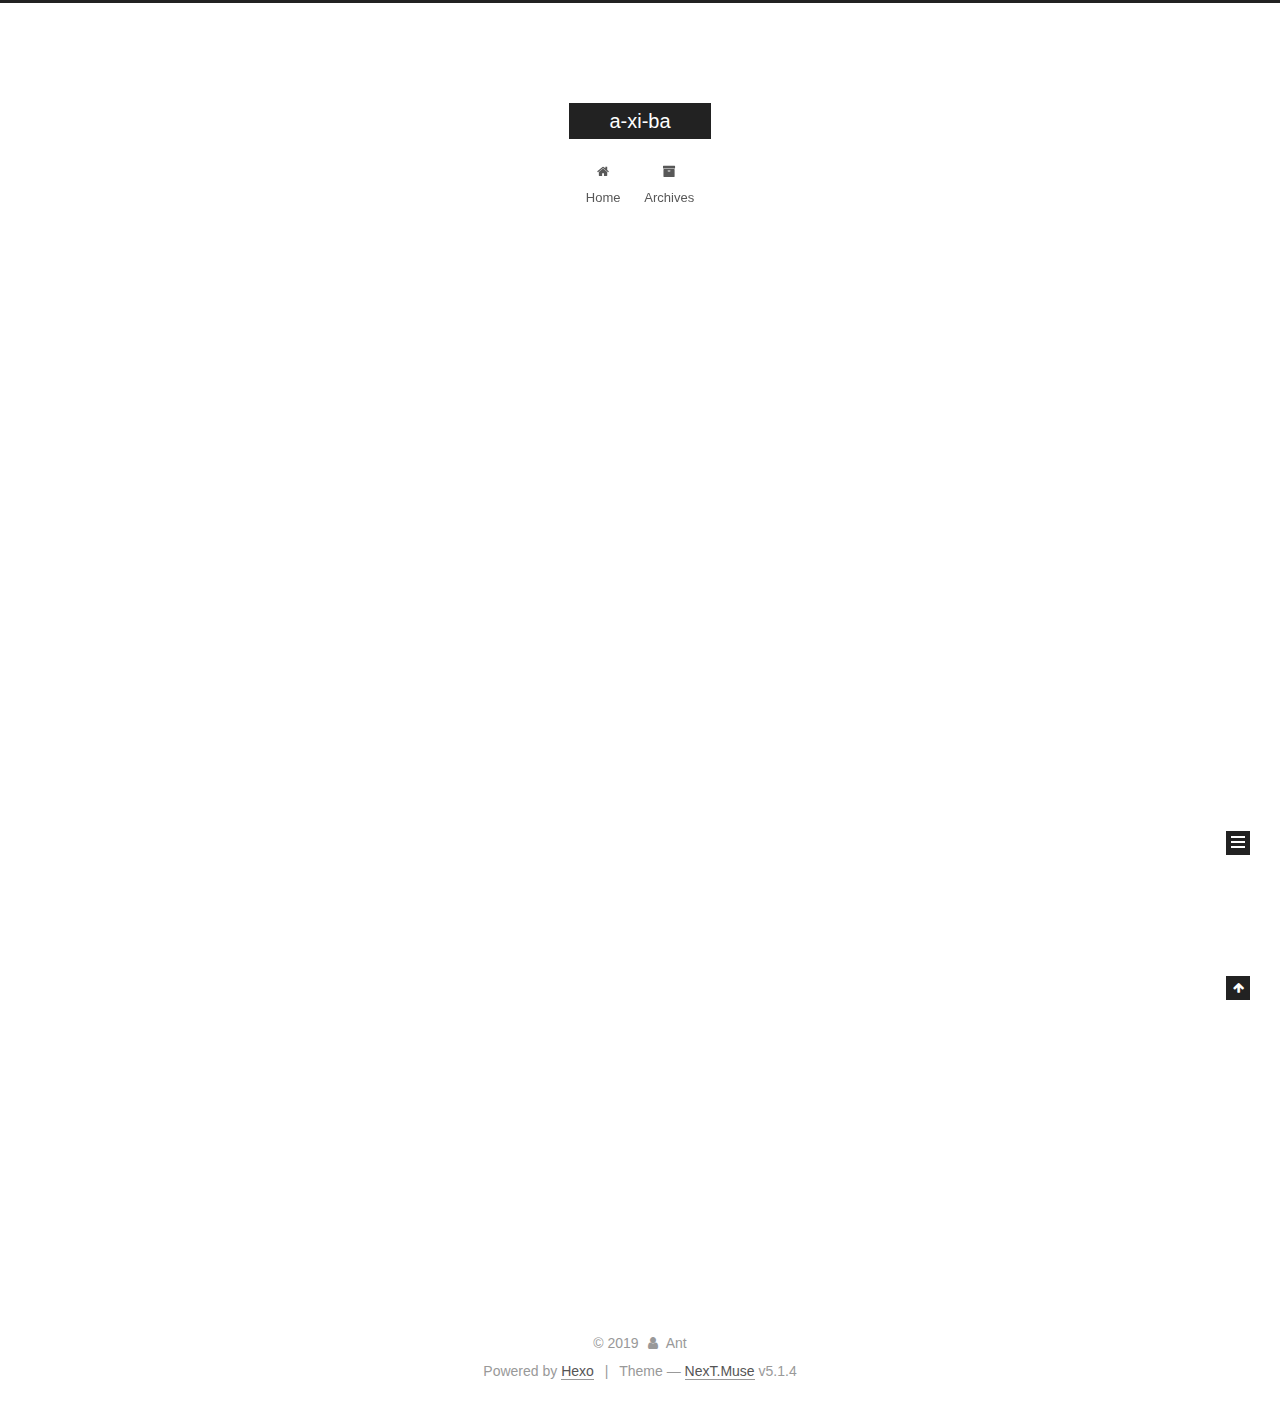
==== commit 170a7fca: "Site updated: 2019-04-29 06:43:02" ====
--- a/index.html
+++ b/index.html
@@ -80,12 +80,12 @@
 
 
 <meta property="og:type" content="website">
-<meta property="og:title" content="Hexo">
+<meta property="og:title" content="a-xi-ba">
 <meta property="og:url" content="http://yoursite.com/index.html">
-<meta property="og:site_name" content="Hexo">
+<meta property="og:site_name" content="a-xi-ba">
 <meta property="og:locale" content="default">
 <meta name="twitter:card" content="summary">
-<meta name="twitter:title" content="Hexo">
+<meta name="twitter:title" content="a-xi-ba">
 
 
 
@@ -121,7 +121,7 @@
 
 
 
-  <title>Hexo</title>
+  <title>a-xi-ba</title>
   
 
 
@@ -152,7 +152,7 @@
     <div class="custom-logo-site-title">
       <a href="/" class="brand" rel="start">
         <span class="logo-line-before"><i></i></span>
-        <span class="site-title">Hexo</span>
+        <span class="site-title">a-xi-ba</span>
         <span class="logo-line-after"><i></i></span>
       </a>
     </div>
@@ -232,13 +232,13 @@
     <link itemprop="mainEntityOfPage" href="http://yoursite.com/2019/04/29/hello-world/">
 
     <span hidden itemprop="author" itemscope itemtype="http://schema.org/Person">
-      <meta itemprop="name" content="John Doe">
+      <meta itemprop="name" content="Ant">
       <meta itemprop="description" content>
       <meta itemprop="image" content="/images/avatar.gif">
     </span>
 
     <span hidden itemprop="publisher" itemscope itemtype="http://schema.org/Organization">
-      <meta itemprop="name" content="Hexo">
+      <meta itemprop="name" content="a-xi-ba">
     </span>
 
     
@@ -379,7 +379,7 @@
         <div class="site-overview">
           <div class="site-author motion-element" itemprop="author" itemscope itemtype="http://schema.org/Person">
             
-              <p class="site-author-name" itemprop="name">John Doe</p>
+              <p class="site-author-name" itemprop="name">Ant</p>
               <p class="site-description motion-element" itemprop="description"></p>
           </div>
 
@@ -435,7 +435,7 @@
   <span class="with-love">
     <i class="fa fa-user"></i>
   </span>
-  <span class="author" itemprop="copyrightHolder">John Doe</span>
+  <span class="author" itemprop="copyrightHolder">Ant</span>
 
   
 </div>
--- a/css/main.css
+++ b/css/main.css
@@ -1822,7 +1822,7 @@
   width: 4px;
   height: 4px;
   border-radius: 50%;
-  background: #bdff7d;
+  background: #feff26;
 }
 .links-of-blogroll {
   font-size: 13px;
